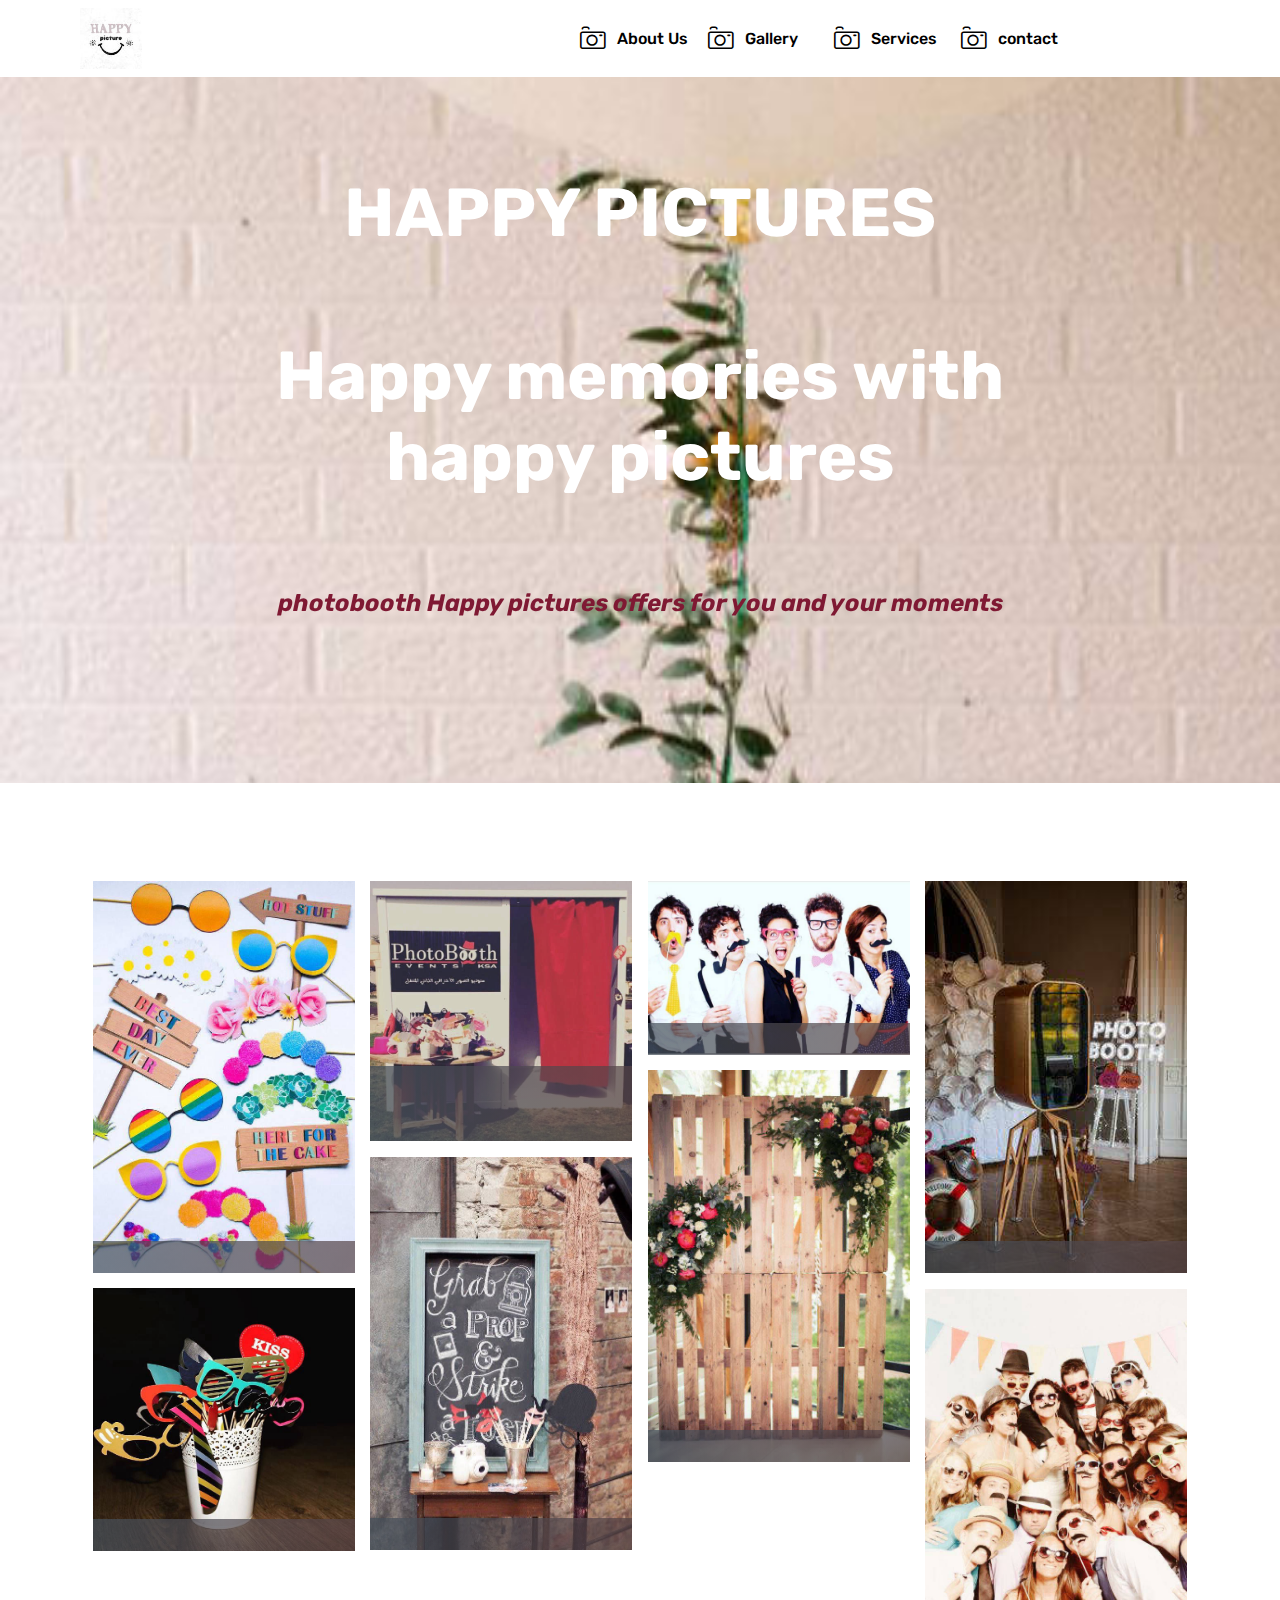
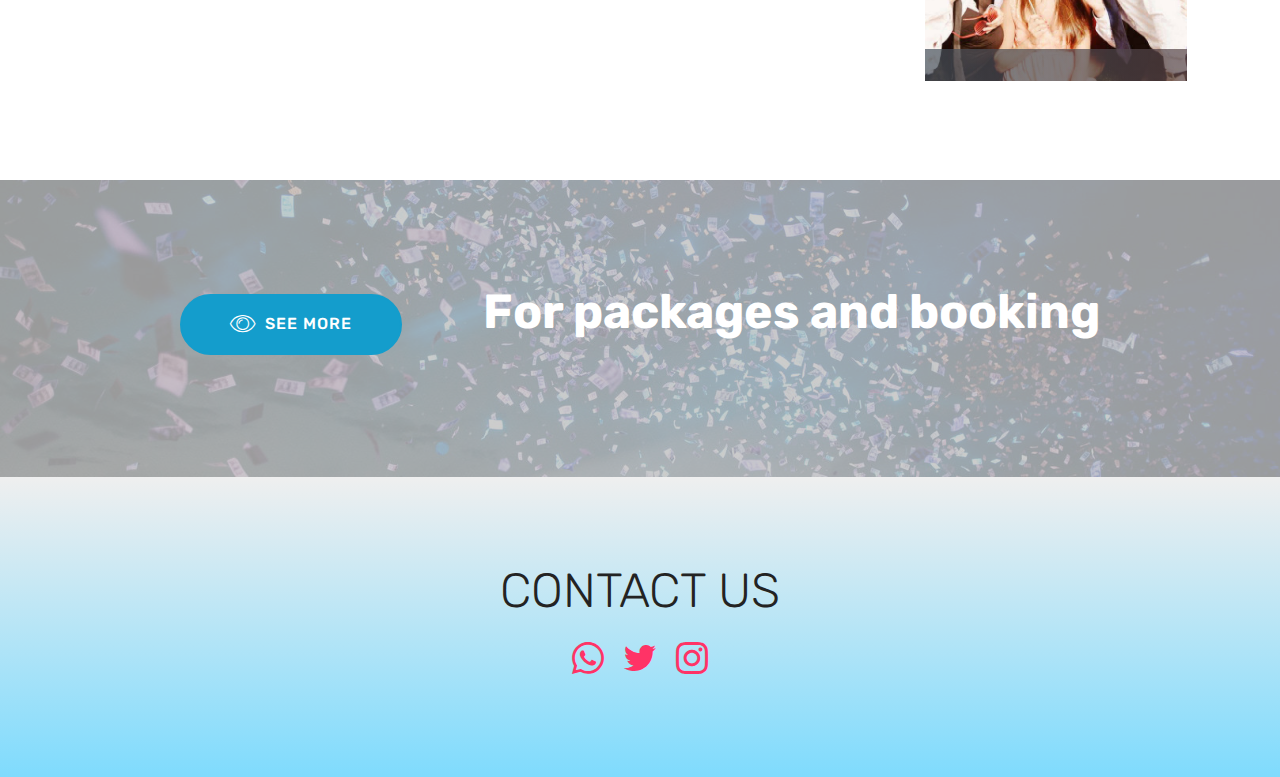
==== index.html @ d2150a90 "create github pages" ====
<!DOCTYPE html>
<html >
<head>
  <!-- Site made with Mobirise Website Builder v4.6.6, https://mobirise.com -->
  <meta charset="UTF-8">
  <meta http-equiv="X-UA-Compatible" content="IE=edge">
  <meta name="generator" content="Mobirise v4.6.6, mobirise.com">
  <meta name="viewport" content="width=device-width, initial-scale=1, minimum-scale=1">
  <link rel="shortcut icon" href="assets/images/8a1dab87-456a-4b0c-9722-a4d5f5e49c36-122x120.jpg" type="image/x-icon">
  <meta name="description" content="">
  <title>Home</title>
  <link rel="stylesheet" href="assets/web/assets/mobirise-icons-bold/mobirise-icons-bold.css">
  <link rel="stylesheet" href="assets/web/assets/mobirise-icons/mobirise-icons.css">
  <link rel="stylesheet" href="assets/tether/tether.min.css">
  <link rel="stylesheet" href="assets/bootstrap/css/bootstrap.min.css">
  <link rel="stylesheet" href="assets/bootstrap/css/bootstrap-grid.min.css">
  <link rel="stylesheet" href="assets/bootstrap/css/bootstrap-reboot.min.css">
  <link rel="stylesheet" href="assets/dropdown/css/style.css">
  <link rel="stylesheet" href="assets/socicon/css/styles.css">
  <link rel="stylesheet" href="assets/theme/css/style.css">
  <link rel="stylesheet" href="assets/gallery/style.css">
  <link rel="stylesheet" href="assets/mobirise/css/mbr-additional.css" type="text/css">
  
  
  
</head>
<body>
  <section class="menu cid-qPb8ji1amu" once="menu" id="menu2-h">

    

    <nav class="navbar navbar-expand beta-menu navbar-dropdown align-items-center navbar-fixed-top navbar-toggleable-sm">
        <button class="navbar-toggler navbar-toggler-right" type="button" data-toggle="collapse" data-target="#navbarSupportedContent" aria-controls="navbarSupportedContent" aria-expanded="false" aria-label="Toggle navigation">
            <div class="hamburger">
                <span></span>
                <span></span>
                <span></span>
                <span></span>
            </div>
        </button>
        <div class="menu-logo">
            <div class="navbar-brand">
                <span class="navbar-logo">
                    <a href="https://mobirise.com">
                        <img src="assets/images/8a1dab87-456a-4b0c-9722-a4d5f5e49c36-122x120.jpg" alt="Mobirise" title="" style="height: 3.8rem;">
                    </a>
                </span>
                
            </div>
        </div>
        <div class="collapse navbar-collapse" id="navbarSupportedContent">
            <ul class="navbar-nav nav-dropdown nav-right" data-app-modern-menu="true"><li class="nav-item">
                    <a class="nav-link link text-black display-4" href="index.html#header1-i"><span class="mbrib-camera mbr-iconfont mbr-iconfont-btn"></span>About Us</a>
                </li>
                <li class="nav-item">
                    <a class="nav-link link text-black display-4" href="index.html#gallery1-o"><span class="mbrib-camera mbr-iconfont mbr-iconfont-btn"></span>Gallery &nbsp; &nbsp;</a>
                </li><li class="nav-item"><a class="nav-link link text-black display-4" href="page1.html" target="_blank"><span class="mbrib-camera mbr-iconfont mbr-iconfont-btn"></span>Services&nbsp;</a></li><li class="nav-item"><a class="nav-link link text-black display-4" href="index.html#social-buttons2-q"><span class="mbrib-camera mbr-iconfont mbr-iconfont-btn"></span>contact &nbsp; &nbsp; &nbsp; &nbsp; &nbsp; &nbsp; &nbsp; &nbsp; &nbsp; &nbsp; &nbsp; &nbsp; &nbsp; &nbsp; &nbsp; &nbsp;&nbsp;</a></li></ul>
            
        </div>
    </nav>
</section>

<section class="engine"><a href="https://mobirise.ws/l">free html web builder</a></section><section class="header1 cid-qPba3IWXLQ mbr-parallax-background" id="header1-i">

    

    

    <div class="container">
        <div class="row justify-content-md-center">
            <div class="mbr-white col-md-10">
                <h1 class="mbr-section-title align-center mbr-bold pb-3 mbr-fonts-style display-1"><br>HAPPY PICTURES<br><br>Happy memories with happy pictures</h1>
                <h3 class="mbr-section-subtitle align-center mbr-light pb-3 mbr-fonts-style display-2"></h3>
                <p class="mbr-text align-center pb-3 mbr-fonts-style display-5"><br><strong><em>photobooth Happy pictures offers for you and your moments<br></em></strong><br></p>
                
            </div>
        </div>
    </div>

</section>

<section class="mbr-gallery mbr-slider-carousel cid-qPbeVlKLPZ" id="gallery1-o">

    

    <div class="container">
        <div><!-- Filter --><!-- Gallery --><div class="mbr-gallery-row"><div class="mbr-gallery-layout-default"><div><div><div class="mbr-gallery-item mbr-gallery-item--p1" data-video-url="false" data-tags="Awesome"><div href="#lb-gallery1-o" data-slide-to="0" data-toggle="modal"><img src="assets/images/6-564x845-564x845.jpg" alt=""><span class="icon-focus"></span><span class="mbr-gallery-title mbr-fonts-style display-7"></span></div></div><div class="mbr-gallery-item mbr-gallery-item--p1" data-video-url="false" data-tags="Responsive"><div href="#lb-gallery1-o" data-slide-to="1" data-toggle="modal"><img src="assets/images/4-640x637-640x637.jpg" alt=""><span class="icon-focus"></span><span class="mbr-gallery-title mbr-fonts-style display-7"><br><br></span></div></div><div class="mbr-gallery-item mbr-gallery-item--p1" data-video-url="false" data-tags="Creative"><div href="#lb-gallery1-o" data-slide-to="2" data-toggle="modal"><img src="assets/images/3-629x418-629x418.jpg" alt=""><span class="icon-focus"></span><span class="mbr-gallery-title mbr-fonts-style display-7"></span></div></div><div class="mbr-gallery-item mbr-gallery-item--p1" data-video-url="false" data-tags="Animated"><div href="#lb-gallery1-o" data-slide-to="3" data-toggle="modal"><img src="assets/images/1-236x354-236x354.jpg" alt=""><span class="icon-focus"></span><span class="mbr-gallery-title mbr-fonts-style display-7"></span></div></div><div class="mbr-gallery-item mbr-gallery-item--p1" data-video-url="false" data-tags="Awesome"><div href="#lb-gallery1-o" data-slide-to="4" data-toggle="modal"><img src="assets/images/55463e5149c5e3379489fab01e3fb1b9-564x846-564x846.jpg" alt=""><span class="icon-focus"></span><span class="mbr-gallery-title mbr-fonts-style display-7"></span></div></div><div class="mbr-gallery-item mbr-gallery-item--p1" data-video-url="false" data-tags="Awesome"><div href="#lb-gallery1-o" data-slide-to="5" data-toggle="modal"><img src="assets/images/4-533x800-533x800.jpg" alt=""><span class="icon-focus"></span><span class="mbr-gallery-title mbr-fonts-style display-7"></span></div></div><div class="mbr-gallery-item mbr-gallery-item--p1" data-video-url="false" data-tags="Responsive"><div href="#lb-gallery1-o" data-slide-to="6" data-toggle="modal"><img src="assets/images/1-636x639-636x639.jpg" alt=""><span class="icon-focus"></span><span class="mbr-gallery-title mbr-fonts-style display-7"></span></div></div><div class="mbr-gallery-item mbr-gallery-item--p1" data-video-url="false" data-tags="Animated"><div href="#lb-gallery1-o" data-slide-to="7" data-toggle="modal"><img src="assets/images/7-564x846-564x846.jpg" alt=""><span class="icon-focus"></span><span class="mbr-gallery-title mbr-fonts-style display-7"></span></div></div></div></div><div class="clearfix"></div></div></div><!-- Lightbox --><div data-app-prevent-settings="" class="mbr-slider modal fade carousel slide" tabindex="-1" data-keyboard="true" data-interval="false" id="lb-gallery1-o"><div class="modal-dialog"><div class="modal-content"><div class="modal-body"><div class="carousel-inner"><div class="carousel-item"><img src="assets/images/6-564x845.jpg" alt=""></div><div class="carousel-item"><img src="assets/images/4-640x637.jpg" alt=""></div><div class="carousel-item"><img src="assets/images/3-629x418.jpg" alt=""></div><div class="carousel-item"><img src="assets/images/1-236x354.jpg" alt=""></div><div class="carousel-item"><img src="assets/images/55463e5149c5e3379489fab01e3fb1b9-564x846.jpg" alt=""></div><div class="carousel-item"><img src="assets/images/4-533x800.jpg" alt=""></div><div class="carousel-item"><img src="assets/images/1-636x639.jpg" alt=""></div><div class="carousel-item active"><img src="assets/images/7-564x846.jpg" alt=""></div></div><a class="carousel-control carousel-control-prev" role="button" data-slide="prev" href="#lb-gallery1-o"><span class="mbri-left mbr-iconfont" aria-hidden="true"></span><span class="sr-only">Previous</span></a><a class="carousel-control carousel-control-next" role="button" data-slide="next" href="#lb-gallery1-o"><span class="mbri-right mbr-iconfont" aria-hidden="true"></span><span class="sr-only">Next</span></a><a class="close" href="#" role="button" data-dismiss="modal"><span class="sr-only">Close</span></a></div></div></div></div></div>
    </div>

</section>

<section class="mbr-section info2 cid-qPbgPvZuZn" id="info2-p">

    

    <div class="mbr-overlay" style="opacity: 0.8; background-color: rgb(193, 193, 193);">
    </div>

    <div class="container">
        <div class="row main justify-content-center">
            <div class="media-container-column col-12 col-lg-3 col-md-4">
                <div class="mbr-section-btn align-left py-4">
                    <a class="btn btn-primary display-4" href="https://mobirise.com">
                    <span class="mbri-preview mbr-iconfont"></span>
                    SEE MORE
                    </a>
                </div>
            </div>
            <div class="media-container-column title col-12 col-lg-7 col-md-6">
                <h2 class="align-right mbr-bold mbr-white pb-3 mbr-fonts-style display-2">For packages and booking</h2>
                <h3 class="mbr-section-subtitle align-right mbr-light mbr-white mbr-fonts-style display-5"></h3>
            </div>
        </div>
    </div>
</section>

<section class="cid-qPbipQV6rw" id="social-buttons2-q">

    

    

    <div class="container">
        <div class="media-container-row">
            <div class="col-md-8 align-center">
                <h2 class="pb-3 mbr-fonts-style display-2">CONTACT US</h2>
                <div class="social-list pl-0 mb-0">
                    <a href="https://twitter.com/mobirise" target="_blank">
                        <span class="px-2 mbr-iconfont mbr-iconfont-social socicon-whatsapp socicon"></span>
                    </a>
                    <a href="https://www.facebook.com/pages/Mobirise/1616226671953247" target="_blank">
                        <span class="px-2 mbr-iconfont mbr-iconfont-social socicon-twitter socicon"></span>
                    </a>
                    <a href="https://instagram.com/mobirise" target="_blank">
                        <span class="px-2 socicon-instagram socicon mbr-iconfont mbr-iconfont-social"></span>
                    </a>
                    <a href="https://www.youtube.com/c/mobirise" target="_blank">
                        
                    </a>
                    <a href="https://plus.google.com/u/0/+Mobirise" target="_blank">
                        
                    </a>
                    <a href="https://www.behance.net/Mobirise" target="_blank">
                        
                    </a>
                </div>
            </div>
        </div>
    </div>
</section>


  <script src="assets/web/assets/jquery/jquery.min.js"></script>
  <script src="assets/popper/popper.min.js"></script>
  <script src="assets/tether/tether.min.js"></script>
  <script src="assets/bootstrap/js/bootstrap.min.js"></script>
  <script src="assets/dropdown/js/script.min.js"></script>
  <script src="assets/touchswipe/jquery.touch-swipe.min.js"></script>
  <script src="assets/parallax/jarallax.min.js"></script>
  <script src="assets/bootstrapcarouselswipe/bootstrap-carousel-swipe.js"></script>
  <script src="assets/smoothscroll/smooth-scroll.js"></script>
  <script src="assets/vimeoplayer/jquery.mb.vimeo_player.js"></script>
  <script src="assets/sociallikes/social-likes.js"></script>
  <script src="assets/masonry/masonry.pkgd.min.js"></script>
  <script src="assets/imagesloaded/imagesloaded.pkgd.min.js"></script>
  <script src="assets/theme/js/script.js"></script>
  <script src="assets/slidervideo/script.js"></script>
  <script src="assets/gallery/player.min.js"></script>
  <script src="assets/gallery/script.js"></script>
  
  
</body>
</html>
---- assets/web/assets/mobirise-icons-bold/mobirise-icons-bold.css ----
@font-face {
  font-family: 'mobirise-icons-bold';
  src:  url('mobirise-icons-bold.eot?m1l4yr');
  src:  url('mobirise-icons-bold.eot?m1l4yr#iefix') format('embedded-opentype'),
    url('mobirise-icons-bold.ttf?m1l4yr') format('truetype'),
    url('mobirise-icons-bold.woff?m1l4yr') format('woff'),
    url('mobirise-icons-bold.svg?m1l4yr#mobirise-icons-bold') format('svg');
  font-weight: normal;
  font-style: normal;
}

[class^="mbrib-"], [class*="mbrib-"] {
  /* use !important to prevent issues with browser extensions that change fonts */
  font-family: 'mobirise-icons-bold' !important;
  speak: none;
  font-style: normal;
  font-weight: normal;
  font-variant: normal;
  text-transform: none;
  line-height: 1;

  /* Better Font Rendering =========== */
  -webkit-font-smoothing: antialiased;
  -moz-osx-font-smoothing: grayscale;
}

.mbrib-add-submenu:before {
  content: "\e900";
}
.mbrib-alert:before {
  content: "\e901";
}
.mbrib-align-center:before {
  content: "\e902";
}
.mbrib-align-justify:before {
  content: "\e903";
}
.mbrib-align-left:before {
  content: "\e904";
}
.mbrib-align-right:before {
  content: "\e905";
}
.mbrib-android:before {
  content: "\e906";
}
.mbrib-apple:before {
  content: "\e907";
}
.mbrib-arrow-down:before {
  content: "\e908";
}
.mbrib-arrow-next:before {
  content: "\e909";
}
.mbrib-arrow-prev:before {
  content: "\e90a";
}
.mbrib-arrow-up:before {
  content: "\e90b";
}
.mbrib-bold:before {
  content: "\e90c";
}
.mbrib-bookmark:before {
  content: "\e90d";
}
.mbrib-bootstrap:before {
  content: "\e90e";
}
.mbrib-briefcase:before {
  content: "\e90f";
}
.mbrib-browse:before {
  content: "\e910";
}
.mbrib-bulleted-list:before {
  content: "\e911";
}
.mbrib-calendar:before {
  content: "\e912";
}
.mbrib-camera:before {
  content: "\e913";
}
.mbrib-cart-add:before {
  content: "\e914";
}
.mbrib-cart-full:before {
  content: "\e915";
}
.mbrib-cash:before {
  content: "\e916";
}
.mbrib-change-style:before {
  content: "\e917";
}
.mbrib-chat:before {
  content: "\e918";
}
.mbrib-clock:before {
  content: "\e919";
}
.mbrib-close:before {
  content: "\e91a";
}
.mbrib-cloud:before {
  content: "\e91b";
}
.mbrib-code:before {
  content: "\e91c";
}
.mbrib-contact-form:before {
  content: "\e91d";
}
.mbrib-credit-card:before {
  content: "\e91e";
}
.mbrib-cursor-click:before {
  content: "\e91f";
}
.mbrib-cust-feedback:before {
  content: "\e920";
}
.mbrib-database:before {
  content: "\e921";
}
.mbrib-delivery:before {
  content: "\e922";
}
.mbrib-desktop:before {
  content: "\e923";
}
.mbrib-devices:before {
  content: "\e924";
}
.mbrib-down:before {
  content: "\e925";
}
.mbrib-download:before {
  content: "\e926";
}
.mbrib-drag-n-drop:before {
  content: "\e927";
}
.mbrib-drag-n-drop2:before {
  content: "\e928";
}
.mbrib-edit:before {
  content: "\e929";
}
.mbrib-edit2:before {
  content: "\e92a";
}
.mbrib-error:before {
  content: "\e92b";
}
.mbrib-extension:before {
  content: "\e92c";
}
.mbrib-features:before {
  content: "\e92d";
}
.mbrib-file:before {
  content: "\e92e";
}
.mbrib-flag:before {
  content: "\e92f";
}
.mbrib-folder:before {
  content: "\e930";
}
.mbrib-gift:before {
  content: "\e931";
}
.mbrib-github:before {
  content: "\e932";
}
.mbrib-globe-2:before {
  content: "\e933";
}
.mbrib-globe:before {
  content: "\e934";
}
.mbrib-growing-chart:before {
  content: "\e935";
}
.mbrib-hearth:before {
  content: "\e936";
}
.mbrib-help:before {
  content: "\e937";
}
.mbrib-home:before {
  content: "\e938";
}
.mbrib-hot-cup:before {
  content: "\e939";
}
.mbrib-idea:before {
  content: "\e93a";
}
.mbrib-image-gallery:before {
  content: "\e93b";
}
.mbrib-image-slider:before {
  content: "\e93c";
}
.mbrib-info:before {
  content: "\e93d";
}
.mbrib-italic:before {
  content: "\e93e";
}
.mbrib-key:before {
  content: "\e93f";
}
.mbrib-laptop:before {
  content: "\e940";
}
.mbrib-layers:before {
  content: "\e941";
}
.mbrib-left-right:before {
  content: "\e942";
}
.mbrib-left:before {
  content: "\e943";
}
.mbrib-letter:before {
  content: "\e944";
}
.mbrib-like:before {
  content: "\e945";
}
.mbrib-link:before {
  content: "\e946";
}
.mbrib-lock:before {
  content: "\e947";
}
.mbrib-login:before {
  content: "\e948";
}
.mbrib-logout:before {
  content: "\e949";
}
.mbrib-magic-stick:before {
  content: "\e94a";
}
.mbrib-map-pin:before {
  content: "\e94b";
}
.mbrib-menu:before {
  content: "\e94c";
}
.mbrib-mobile:before {
  content: "\e94d";
}
.mbrib-mobile2:before {
  content: "\e94e";
}
.mbrib-mobirise:before {
  content: "\e94f";
}
.mbrib-more-horizontal:before {
  content: "\e950";
}
.mbrib-more-vertical:before {
  content: "\e951";
}
.mbrib-music:before {
  content: "\e952";
}
.mbrib-new-file:before {
  content: "\e953";
}
.mbrib-numbered-list:before {
  content: "\e954";
}
.mbrib-opened-folder:before {
  content: "\e955";
}
.mbrib-pages:before {
  content: "\e956";
}
.mbrib-paper-plane:before {
  content: "\e957";
}
.mbrib-paperclip:before {
  content: "\e958";
}
.mbrib-photo:before {
  content: "\e959";
}
.mbrib-photos:before {
  content: "\e95a";
}
.mbrib-pin:before {
  content: "\e95b";
}
.mbrib-play:before {
  content: "\e95c";
}
.mbrib-plus:before {
  content: "\e95d";
}
.mbrib-preview:before {
  content: "\e95e";
}
.mbrib-print:before {
  content: "\e95f";
}
.mbrib-protect:before {
  content: "\e960";
}
.mbrib-question:before {
  content: "\e961";
}
.mbrib-quote-left:before {
  content: "\e962";
}
.mbrib-quote-right:before {
  content: "\e963";
}
.mbrib-redo:before {
  content: "\e964";
}
.mbrib-refresh:before {
  content: "\e965";
}
.mbrib-responsive:before {
  content: "\e966";
}
.mbrib-right:before {
  content: "\e967";
}
.mbrib-rocket:before {
  content: "\e968";
}
.mbrib-sad-face:before {
  content: "\e969";
}
.mbrib-sale:before {
  content: "\e96a";
}
.mbrib-save:before {
  content: "\e96b";
}
.mbrib-search:before {
  content: "\e96c";
}
.mbrib-setting:before {
  content: "\e96d";
}
.mbrib-setting2:before {
  content: "\e96e";
}
.mbrib-setting3:before {
  content: "\e96f";
}
.mbrib-share:before {
  content: "\e970";
}
.mbrib-shopping-bag:before {
  content: "\e971";
}
.mbrib-shopping-basket:before {
  content: "\e972";
}
.mbrib-shopping-cart:before {
  content: "\e973";
}
.mbrib-sites:before {
  content: "\e974";
}
.mbrib-smile-face:before {
  content: "\e975";
}
.mbrib-speed:before {
  content: "\e976";
}
.mbrib-star:before {
  content: "\e977";
}
.mbrib-success:before {
  content: "\e978";
}
.mbrib-sun:before {
  content: "\e979";
}
.mbrib-sun2:before {
  content: "\e97a";
}
.mbrib-tablet-vertical:before {
  content: "\e97b";
}
.mbrib-tablet:before {
  content: "\e97c";
}
.mbrib-target:before {
  content: "\e97d";
}
.mbrib-timer:before {
  content: "\e97e";
}
.mbrib-to-ftp:before {
  content: "\e97f";
}
.mbrib-to-local-drive:before {
  content: "\e980";
}
.mbrib-touch-swipe:before {
  content: "\e981";
}
.mbrib-touch:before {
  content: "\e982";
}
.mbrib-trash:before {
  content: "\e983";
}
.mbrib-underline:before {
  content: "\e984";
}
.mbrib-undo:before {
  content: "\e985";
}
.mbrib-unlink:before {
  content: "\e986";
}
.mbrib-unlock:before {
  content: "\e987";
}
.mbrib-up-down:before {
  content: "\e988";
}
.mbrib-up:before {
  content: "\e989";
}
.mbrib-update:before {
  content: "\e98a";
}
.mbrib-upload:before {
  content: "\e98b";
}
.mbrib-user:before {
  content: "\e98c";
}
.mbrib-user2:before {
  content: "\e98d";
}
.mbrib-users:before {
  content: "\e98e";
}
.mbrib-video-play:before {
  content: "\e98f";
}
.mbrib-video:before {
  content: "\e990";
}
.mbrib-watch:before {
  content: "\e991";
}
.mbrib-website-theme:before {
  content: "\e992";
}
.mbrib-wifi:before {
  content: "\e993";
}
.mbrib-windows:before {
  content: "\e994";
}
.mbrib-zoom-out:before {
  content: "\e995";
}
---- assets/web/assets/mobirise-icons/mobirise-icons.css ----
@font-face {
  font-family: 'MobiriseIcons';
  src:  url('mobirise-icons.eot?spat4u');
  src:  url('mobirise-icons.eot?spat4u#iefix') format('embedded-opentype'),
    url('mobirise-icons.ttf?spat4u') format('truetype'),
    url('mobirise-icons.woff?spat4u') format('woff'),
    url('mobirise-icons.svg?spat4u#MobiriseIcons') format('svg');
  font-weight: normal;
  font-style: normal;
}

[class^="mbri-"], [class*=" mbri-"] {
  /* use !important to prevent issues with browser extensions that change fonts */
  font-family: MobiriseIcons !important;
  speak: none;
  font-style: normal;
  font-weight: normal;
  font-variant: normal;
  text-transform: none;
  line-height: 1;

  /* Better Font Rendering =========== */
  -webkit-font-smoothing: antialiased;
  -moz-osx-font-smoothing: grayscale;
}

.mbri-add-submenu:before {
  content: "\e900";
}
.mbri-alert:before {
  content: "\e901";
}
.mbri-align-center:before {
  content: "\e902";
}
.mbri-align-justify:before {
  content: "\e903";
}
.mbri-align-left:before {
  content: "\e904";
}
.mbri-align-right:before {
  content: "\e905";
}
.mbri-android:before {
  content: "\e906";
}
.mbri-apple:before {
  content: "\e907";
}
.mbri-arrow-down:before {
  content: "\e908";
}
.mbri-arrow-next:before {
  content: "\e909";
}
.mbri-arrow-prev:before {
  content: "\e90a";
}
.mbri-arrow-up:before {
  content: "\e90b";
}
.mbri-bold:before {
  content: "\e90c";
}
.mbri-bookmark:before {
  content: "\e90d";
}
.mbri-bootstrap:before {
  content: "\e90e";
}
.mbri-briefcase:before {
  content: "\e90f";
}
.mbri-browse:before {
  content: "\e910";
}
.mbri-bulleted-list:before {
  content: "\e911";
}
.mbri-calendar:before {
  content: "\e912";
}
.mbri-camera:before {
  content: "\e913";
}
.mbri-cart-add:before {
  content: "\e914";
}
.mbri-cart-full:before {
  content: "\e915";
}
.mbri-cash:before {
  content: "\e916";
}
.mbri-change-style:before {
  content: "\e917";
}
.mbri-chat:before {
  content: "\e918";
}
.mbri-clock:before {
  content: "\e919";
}
.mbri-close:before {
  content: "\e91a";
}
.mbri-cloud:before {
  content: "\e91b";
}
.mbri-code:before {
  content: "\e91c";
}
.mbri-contact-form:before {
  content: "\e91d";
}
.mbri-credit-card:before {
  content: "\e91e";
}
.mbri-cursor-click:before {
  content: "\e91f";
}
.mbri-cust-feedback:before {
  content: "\e920";
}
.mbri-database:before {
  content: "\e921";
}
.mbri-delivery:before {
  content: "\e922";
}
.mbri-desktop:before {
  content: "\e923";
}
.mbri-devices:before {
  content: "\e924";
}
.mbri-down:before {
  content: "\e925";
}
.mbri-download:before {
  content: "\e989";
}
.mbri-drag-n-drop:before {
  content: "\e927";
}
.mbri-drag-n-drop2:before {
  content: "\e928";
}
.mbri-edit:before {
  content: "\e929";
}
.mbri-edit2:before {
  content: "\e92a";
}
.mbri-error:before {
  content: "\e92b";
}
.mbri-extension:before {
  content: "\e92c";
}
.mbri-features:before {
  content: "\e92d";
}
.mbri-file:before {
  content: "\e92e";
}
.mbri-flag:before {
  content: "\e92f";
}
.mbri-folder:before {
  content: "\e930";
}
.mbri-gift:before {
  content: "\e931";
}
.mbri-github:before {
  content: "\e932";
}
.mbri-globe:before {
  content: "\e933";
}
.mbri-globe-2:before {
  content: "\e934";
}
.mbri-growing-chart:before {
  content: "\e935";
}
.mbri-hearth:before {
  content: "\e936";
}
.mbri-help:before {
  content: "\e937";
}
.mbri-home:before {
  content: "\e938";
}
.mbri-hot-cup:before {
  content: "\e939";
}
.mbri-idea:before {
  content: "\e93a";
}
.mbri-image-gallery:before {
  content: "\e93b";
}
.mbri-image-slider:before {
  content: "\e93c";
}
.mbri-info:before {
  content: "\e93d";
}
.mbri-italic:before {
  content: "\e93e";
}
.mbri-key:before {
  content: "\e93f";
}
.mbri-laptop:before {
  content: "\e940";
}
.mbri-layers:before {
  content: "\e941";
}
.mbri-left-right:before {
  content: "\e942";
}
.mbri-left:before {
  content: "\e943";
}
.mbri-letter:before {
  content: "\e944";
}
.mbri-like:before {
  content: "\e945";
}
.mbri-link:before {
  content: "\e946";
}
.mbri-lock:before {
  content: "\e947";
}
.mbri-login:before {
  content: "\e948";
}
.mbri-logout:before {
  content: "\e949";
}
.mbri-magic-stick:before {
  content: "\e94a";
}
.mbri-map-pin:before {
  content: "\e94b";
}
.mbri-menu:before {
  content: "\e94c";
}
.mbri-mobile:before {
  content: "\e94d";
}
.mbri-mobile2:before {
  content: "\e94e";
}
.mbri-mobirise:before {
  content: "\e94f";
}
.mbri-more-horizontal:before {
  content: "\e950";
}
.mbri-more-vertical:before {
  content: "\e951";
}
.mbri-music:before {
  content: "\e952";
}
.mbri-new-file:before {
  content: "\e953";
}
.mbri-numbered-list:before {
  content: "\e954";
}
.mbri-opened-folder:before {
  content: "\e955";
}
.mbri-pages:before {
  content: "\e956";
}
.mbri-paper-plane:before {
  content: "\e957";
}
.mbri-paperclip:before {
  content: "\e958";
}
.mbri-photo:before {
  content: "\e959";
}
.mbri-photos:before {
  content: "\e95a";
}
.mbri-pin:before {
  content: "\e95b";
}
.mbri-play:before {
  content: "\e95c";
}
.mbri-plus:before {
  content: "\e95d";
}
.mbri-preview:before {
  content: "\e95e";
}
.mbri-print:before {
  content: "\e95f";
}
.mbri-protect:before {
  content: "\e960";
}
.mbri-question:before {
  content: "\e961";
}
.mbri-quote-left:before {
  content: "\e962";
}
.mbri-quote-right:before {
  content: "\e963";
}
.mbri-refresh:before {
  content: "\e964";
}
.mbri-responsive:before {
  content: "\e965";
}
.mbri-right:before {
  content: "\e966";
}
.mbri-rocket:before {
  content: "\e967";
}
.mbri-sad-face:before {
  content: "\e968";
}
.mbri-sale:before {
  content: "\e969";
}
.mbri-save:before {
  content: "\e96a";
}
.mbri-search:before {
  content: "\e96b";
}
.mbri-setting:before {
  content: "\e96c";
}
.mbri-setting2:before {
  content: "\e96d";
}
.mbri-setting3:before {
  content: "\e96e";
}
.mbri-share:before {
  content: "\e96f";
}
.mbri-shopping-bag:before {
  content: "\e970";
}
.mbri-shopping-basket:before {
  content: "\e971";
}
.mbri-shopping-cart:before {
  content: "\e972";
}
.mbri-sites:before {
  content: "\e973";
}
.mbri-smile-face:before {
  content: "\e974";
}
.mbri-speed:before {
  content: "\e975";
}
.mbri-star:before {
  content: "\e976";
}
.mbri-success:before {
  content: "\e977";
}
.mbri-sun:before {
  content: "\e978";
}
.mbri-sun2:before {
  content: "\e979";
}
.mbri-tablet:before {
  content: "\e97a";
}
.mbri-tablet-vertical:before {
  content: "\e97b";
}
.mbri-target:before {
  content: "\e97c";
}
.mbri-timer:before {
  content: "\e97d";
}
.mbri-to-ftp:before {
  content: "\e97e";
}
.mbri-to-local-drive:before {
  content: "\e97f";
}
.mbri-touch-swipe:before {
  content: "\e980";
}
.mbri-touch:before {
  content: "\e981";
}
.mbri-trash:before {
  content: "\e982";
}
.mbri-underline:before {
  content: "\e983";
}
.mbri-unlink:before {
  content: "\e984";
}
.mbri-unlock:before {
  content: "\e985";
}
.mbri-up-down:before {
  content: "\e986";
}
.mbri-up:before {
  content: "\e987";
}
.mbri-update:before {
  content: "\e988";
}
.mbri-upload:before {
 content: "\e926"; 
}
.mbri-user:before {
  content: "\e98a";
}
.mbri-user2:before {
  content: "\e98b";
}
.mbri-users:before {
  content: "\e98c";
}
.mbri-video:before {
  content: "\e98d";
}
.mbri-video-play:before {
  content: "\e98e";
}
.mbri-watch:before {
  content: "\e98f";
}
.mbri-website-theme:before {
  content: "\e990";
}
.mbri-wifi:before {
  content: "\e991";
}
.mbri-windows:before {
  content: "\e992";
}
.mbri-zoom-out:before {
  content: "\e993";
}
.mbri-redo:before {
  content: "\e994";
}
.mbri-undo:before {
  content: "\e995";
}
---- assets/dropdown/css/style.css ----
.navbar-dropdown {
  left: 0;
  padding: 0;
  position: absolute;
  right: 0;
  top: 0;
  transition: all 0.45s ease;
  z-index: 1030;
  background: #282828; }
  .navbar-dropdown .navbar-logo {
    margin-right: 0.8rem;
    transition: margin 0.3s ease-in-out;
    vertical-align: middle; }
    .navbar-dropdown .navbar-logo img {
      height: 3.125rem;
      transition: all 0.3s ease-in-out; }
    .navbar-dropdown .navbar-logo.mbr-iconfont {
      font-size: 3.125rem;
      line-height: 3.125rem; }
  .navbar-dropdown .navbar-caption {
    font-weight: 700;
    white-space: normal;
    vertical-align: -4px;
    line-height: 3.125rem !important; }
    .navbar-dropdown .navbar-caption, .navbar-dropdown .navbar-caption:hover {
      color: inherit;
      text-decoration: none; }
  .navbar-dropdown .mbr-iconfont + .navbar-caption {
    vertical-align: -1px; }
  .navbar-dropdown.navbar-fixed-top {
    position: fixed; }
  .navbar-dropdown .navbar-brand span {
    vertical-align: -4px; }
  .navbar-dropdown.bg-color.transparent {
    background: none; }
  .navbar-dropdown.navbar-short .navbar-brand {
    padding: 0.625rem 0; }
    .navbar-dropdown.navbar-short .navbar-brand span {
      vertical-align: -1px; }
  .navbar-dropdown.navbar-short .navbar-caption {
    line-height: 2.375rem !important;
    vertical-align: -2px; }
  .navbar-dropdown.navbar-short .navbar-logo {
    margin-right: 0.5rem; }
    .navbar-dropdown.navbar-short .navbar-logo img {
      height: 2.375rem; }
    .navbar-dropdown.navbar-short .navbar-logo.mbr-iconfont {
      font-size: 2.375rem;
      line-height: 2.375rem; }
  .navbar-dropdown.navbar-short .mbr-table-cell {
    height: 3.625rem; }
  .navbar-dropdown .navbar-close {
    left: 0.6875rem;
    position: fixed;
    top: 0.75rem;
    z-index: 1000; }
  .navbar-dropdown .hamburger-icon {
    content: "";
    display: inline-block;
    vertical-align: middle;
    width: 16px;
    -webkit-box-shadow: 0 -6px 0 1px #282828,0 0 0 1px #282828,0 6px 0 1px #282828;
    -moz-box-shadow: 0 -6px 0 1px #282828,0 0 0 1px #282828,0 6px 0 1px #282828;
    box-shadow: 0 -6px 0 1px #282828,0 0 0 1px #282828,0 6px 0 1px #282828; }

.dropdown-menu .dropdown-toggle[data-toggle="dropdown-submenu"]::after {
  border-bottom: 0.35em solid transparent;
  border-left: 0.35em solid;
  border-right: 0;
  border-top: 0.35em solid transparent;
  margin-left: 0.3rem; }

.dropdown-menu .dropdown-item:focus {
  outline: 0; }

.nav-dropdown {
  font-size: 0.75rem;
  font-weight: 500;
  height: auto !important; }
  .nav-dropdown .nav-btn {
    padding-left: 1rem; }
  .nav-dropdown .link {
    margin: .667em 1.667em;
    font-weight: 500;
    padding: 0;
    transition: color .2s ease-in-out; }
    .nav-dropdown .link.dropdown-toggle {
      margin-right: 2.583em; }
      .nav-dropdown .link.dropdown-toggle::after {
        margin-left: .25rem;
        border-top: 0.35em solid;
        border-right: 0.35em solid transparent;
        border-left: 0.35em solid transparent;
        border-bottom: 0; }
      .nav-dropdown .link.dropdown-toggle[aria-expanded="true"] {
        margin: 0;
        padding: 0.667em 3.263em  0.667em 1.667em; }
  .nav-dropdown .link::after,
  .nav-dropdown .dropdown-item::after {
    color: inherit; }
  .nav-dropdown .btn {
    font-size: 0.75rem;
    font-weight: 700;
    letter-spacing: 0;
    margin-bottom: 0;
    padding-left: 1.25rem;
    padding-right: 1.25rem; }
  .nav-dropdown .dropdown-menu {
    border-radius: 0;
    border: 0;
    left: 0;
    margin: 0;
    padding-bottom: 1.25rem;
    padding-top: 1.25rem;
    position: relative; }
  .nav-dropdown .dropdown-submenu {
    margin-left: 0.125rem;
    top: 0; }
  .nav-dropdown .dropdown-item {
    font-weight: 500;
    line-height: 2;
    padding: 0.3846em 4.615em 0.3846em 1.5385em;
    position: relative;
    transition: color .2s ease-in-out, background-color .2s ease-in-out; }
    .nav-dropdown .dropdown-item::after {
      margin-top: -0.3077em;
      position: absolute;
      right: 1.1538em;
      top: 50%; }
    .nav-dropdown .dropdown-item:focus, .nav-dropdown .dropdown-item:hover {
      background: none; }

@media (max-width: 767px) {
  .nav-dropdown.navbar-toggleable-sm {
    bottom: 0;
    display: none;
    left: 0;
    overflow-x: hidden;
    position: fixed;
    top: 0;
    transform: translateX(-100%);
    -ms-transform: translateX(-100%);
    -webkit-transform: translateX(-100%);
    width: 18.75rem;
    z-index: 999; } }
.nav-dropdown.navbar-toggleable-xl {
  bottom: 0;
  display: none;
  left: 0;
  overflow-x: hidden;
  position: fixed;
  top: 0;
  transform: translateX(-100%);
  -ms-transform: translateX(-100%);
  -webkit-transform: translateX(-100%);
  width: 18.75rem;
  z-index: 999; }

.nav-dropdown-sm {
  display: block !important;
  overflow-x: hidden;
  overflow: auto;
  padding-top: 3.875rem; }
  .nav-dropdown-sm::after {
    content: "";
    display: block;
    height: 3rem;
    width: 100%; }
  .nav-dropdown-sm.collapse.in ~ .navbar-close {
    display: block !important; }
  .nav-dropdown-sm.collapsing, .nav-dropdown-sm.collapse.in {
    transform: translateX(0);
    -ms-transform: translateX(0);
    -webkit-transform: translateX(0);
    transition: all 0.25s ease-out;
    -webkit-transition: all 0.25s ease-out;
    background: #282828; }
  .nav-dropdown-sm.collapsing[aria-expanded="false"] {
    transform: translateX(-100%);
    -ms-transform: translateX(-100%);
    -webkit-transform: translateX(-100%); }
  .nav-dropdown-sm .nav-item {
    display: block;
    margin-left: 0 !important;
    padding-left: 0; }
  .nav-dropdown-sm .link,
  .nav-dropdown-sm .dropdown-item {
    border-top: 1px dotted rgba(255, 255, 255, 0.1);
    font-size: 0.8125rem;
    line-height: 1.6;
    margin: 0 !important;
    padding: 0.875rem 2.4rem 0.875rem 1.5625rem !important;
    position: relative;
    white-space: normal; }
    .nav-dropdown-sm .link:focus, .nav-dropdown-sm .link:hover,
    .nav-dropdown-sm .dropdown-item:focus,
    .nav-dropdown-sm .dropdown-item:hover {
      background: rgba(0, 0, 0, 0.2) !important;
      color: #c0a375; }
  .nav-dropdown-sm .nav-btn {
    position: relative;
    padding: 1.5625rem 1.5625rem 0 1.5625rem; }
    .nav-dropdown-sm .nav-btn::before {
      border-top: 1px dotted rgba(255, 255, 255, 0.1);
      content: "";
      left: 0;
      position: absolute;
      top: 0;
      width: 100%; }
    .nav-dropdown-sm .nav-btn + .nav-btn {
      padding-top: 0.625rem; }
      .nav-dropdown-sm .nav-btn + .nav-btn::before {
        display: none; }
  .nav-dropdown-sm .btn {
    padding: 0.625rem 0; }
  .nav-dropdown-sm .dropdown-toggle[data-toggle="dropdown-submenu"]::after {
    margin-left: .25rem;
    border-top: 0.35em solid;
    border-right: 0.35em solid transparent;
    border-left: 0.35em solid transparent;
    border-bottom: 0; }
  .nav-dropdown-sm .dropdown-toggle[data-toggle="dropdown-submenu"][aria-expanded="true"]::after {
    border-top: 0;
    border-right: 0.35em solid transparent;
    border-left: 0.35em solid transparent;
    border-bottom: 0.35em solid; }
  .nav-dropdown-sm .dropdown-menu {
    margin: 0;
    padding: 0;
    position: relative;
    top: 0;
    left: 0;
    width: 100%;
    border: 0;
    float: none;
    border-radius: 0;
    background: none; }
  .nav-dropdown-sm .dropdown-submenu {
    left: 100%;
    margin-left: 0.125rem;
    margin-top: -1.25rem;
    top: 0; }

.navbar-toggleable-sm .nav-dropdown .dropdown-menu {
  position: absolute; }

.navbar-toggleable-sm .nav-dropdown .dropdown-submenu {
  left: 100%;
  margin-left: 0.125rem;
  margin-top: -1.25rem;
  top: 0; }

.navbar-toggleable-sm.opened .nav-dropdown .dropdown-menu {
  position: relative; }

.navbar-toggleable-sm.opened .nav-dropdown .dropdown-submenu {
  left: 0;
  margin-left: 00rem;
  margin-top: 0rem;
  top: 0; }

.is-builder .nav-dropdown.collapsing {
  transition: none !important; }

/*# sourceMappingURL=style.css.map */
---- assets/socicon/css/styles.css ----
@charset "UTF-8";

@font-face {
  font-family: "socicon";
  src:url("../fonts/socicon.eot");
  src:url("../fonts/socicon.eot?#iefix") format("embedded-opentype"),
    url("../fonts/socicon.woff") format("woff"),
    url("../fonts/socicon.ttf") format("truetype"),
    url("../fonts/socicon.svg#socicon") format("svg");
  font-weight: normal;
  font-style: normal;

}

[data-icon]:before {
  font-family: "socicon" !important;
  content: attr(data-icon);
  font-style: normal !important;
  font-weight: normal !important;
  font-variant: normal !important;
  text-transform: none !important;
  speak: none;
  line-height: 1;
  -webkit-font-smoothing: antialiased;
  -moz-osx-font-smoothing: grayscale;
}

[class^="socicon-"]:before,
[class*=" socicon-"]:before {
  font-family: "socicon" !important;
  font-style: normal !important;
  font-weight: normal !important;
  font-variant: normal !important;
  text-transform: none !important;
  speak: none;
  line-height: 1;
  -webkit-font-smoothing: antialiased;
  -moz-osx-font-smoothing: grayscale;
}

.socicon-modelmayhem:before {
  content: "\e000";
}
.socicon-mixcloud:before {
  content: "\e001";
}
.socicon-drupal:before {
  content: "\e002";
}
.socicon-swarm:before {
  content: "\e003";
}
.socicon-istock:before {
  content: "\e004";
}
.socicon-yammer:before {
  content: "\e005";
}
.socicon-ello:before {
  content: "\e006";
}
.socicon-stackoverflow:before {
  content: "\e007";
}
.socicon-persona:before {
  content: "\e008";
}
.socicon-triplej:before {
  content: "\e009";
}
.socicon-houzz:before {
  content: "\e00a";
}
.socicon-rss:before {
  content: "\e00b";
}
.socicon-paypal:before {
  content: "\e00c";
}
.socicon-odnoklassniki:before {
  content: "\e00d";
}
.socicon-airbnb:before {
  content: "\e00e";
}
.socicon-periscope:before {
  content: "\e00f";
}
.socicon-outlook:before {
  content: "\e010";
}
.socicon-coderwall:before {
  content: "\e011";
}
.socicon-tripadvisor:before {
  content: "\e012";
}
.socicon-appnet:before {
  content: "\e013";
}
.socicon-goodreads:before {
  content: "\e014";
}
.socicon-tripit:before {
  content: "\e015";
}
.socicon-lanyrd:before {
  content: "\e016";
}
.socicon-slideshare:before {
  content: "\e017";
}
.socicon-buffer:before {
  content: "\e018";
}
.socicon-disqus:before {
  content: "\e019";
}
.socicon-vkontakte:before {
  content: "\e01a";
}
.socicon-whatsapp:before {
  content: "\e01b";
}
.socicon-patreon:before {
  content: "\e01c";
}
.socicon-storehouse:before {
  content: "\e01d";
}
.socicon-pocket:before {
  content: "\e01e";
}
.socicon-mail:before {
  content: "\e01f";
}
.socicon-blogger:before {
  content: "\e020";
}
.socicon-technorati:before {
  content: "\e021";
}
.socicon-reddit:before {
  content: "\e022";
}
.socicon-dribbble:before {
  content: "\e023";
}
.socicon-stumbleupon:before {
  content: "\e024";
}
.socicon-digg:before {
  content: "\e025";
}
.socicon-envato:before {
  content: "\e026";
}
.socicon-behance:before {
  content: "\e027";
}
.socicon-delicious:before {
  content: "\e028";
}
.socicon-deviantart:before {
  content: "\e029";
}
.socicon-forrst:before {
  content: "\e02a";
}
.socicon-play:before {
  content: "\e02b";
}
.socicon-zerply:before {
  content: "\e02c";
}
.socicon-wikipedia:before {
  content: "\e02d";
}
.socicon-apple:before {
  content: "\e02e";
}
.socicon-flattr:before {
  content: "\e02f";
}
.socicon-github:before {
  content: "\e030";
}
.socicon-renren:before {
  content: "\e031";
}
.socicon-friendfeed:before {
  content: "\e032";
}
.socicon-newsvine:before {
  content: "\e033";
}
.socicon-identica:before {
  content: "\e034";
}
.socicon-bebo:before {
  content: "\e035";
}
.socicon-zynga:before {
  content: "\e036";
}
.socicon-steam:before {
  content: "\e037";
}
.socicon-xbox:before {
  content: "\e038";
}
.socicon-windows:before {
  content: "\e039";
}
.socicon-qq:before {
  content: "\e03a";
}
.socicon-douban:before {
  content: "\e03b";
}
.socicon-meetup:before {
  content: "\e03c";
}
.socicon-playstation:before {
  content: "\e03d";
}
.socicon-android:before {
  content: "\e03e";
}
.socicon-snapchat:before {
  content: "\e03f";
}
.socicon-twitter:before {
  content: "\e040";
}
.socicon-facebook:before {
  content: "\e041";
}
.socicon-googleplus:before {
  content: "\e042";
}
.socicon-pinterest:before {
  content: "\e043";
}
.socicon-foursquare:before {
  content: "\e044";
}
.socicon-yahoo:before {
  content: "\e045";
}
.socicon-skype:before {
  content: "\e046";
}
.socicon-yelp:before {
  content: "\e047";
}
.socicon-feedburner:before {
  content: "\e048";
}
.socicon-linkedin:before {
  content: "\e049";
}
.socicon-viadeo:before {
  content: "\e04a";
}
.socicon-xing:before {
  content: "\e04b";
}
.socicon-myspace:before {
  content: "\e04c";
}
.socicon-soundcloud:before {
  content: "\e04d";
}
.socicon-spotify:before {
  content: "\e04e";
}
.socicon-grooveshark:before {
  content: "\e04f";
}
.socicon-lastfm:before {
  content: "\e050";
}
.socicon-youtube:before {
  content: "\e051";
}
.socicon-vimeo:before {
  content: "\e052";
}
.socicon-dailymotion:before {
  content: "\e053";
}
.socicon-vine:before {
  content: "\e054";
}
.socicon-flickr:before {
  content: "\e055";
}
.socicon-500px:before {
  content: "\e056";
}
.socicon-wordpress:before {
  content: "\e058";
}
.socicon-tumblr:before {
  content: "\e059";
}
.socicon-twitch:before {
  content: "\e05a";
}
.socicon-8tracks:before {
  content: "\e05b";
}
.socicon-amazon:before {
  content: "\e05c";
}
.socicon-icq:before {
  content: "\e05d";
}
.socicon-smugmug:before {
  content: "\e05e";
}
.socicon-ravelry:before {
  content: "\e05f";
}
.socicon-weibo:before {
  content: "\e060";
}
.socicon-baidu:before {
  content: "\e061";
}
.socicon-angellist:before {
  content: "\e062";
}
.socicon-ebay:before {
  content: "\e063";
}
.socicon-imdb:before {
  content: "\e064";
}
.socicon-stayfriends:before {
  content: "\e065";
}
.socicon-residentadvisor:before {
  content: "\e066";
}
.socicon-google:before {
  content: "\e067";
}
.socicon-yandex:before {
  content: "\e068";
}
.socicon-sharethis:before {
  content: "\e069";
}
.socicon-bandcamp:before {
  content: "\e06a";
}
.socicon-itunes:before {
  content: "\e06b";
}
.socicon-deezer:before {
  content: "\e06c";
}
.socicon-telegram:before {
  content: "\e06e";
}
.socicon-openid:before {
  content: "\e06f";
}
.socicon-amplement:before {
  content: "\e070";
}
.socicon-viber:before {
  content: "\e071";
}
.socicon-zomato:before {
  content: "\e072";
}
.socicon-draugiem:before {
  content: "\e074";
}
.socicon-endomodo:before {
  content: "\e075";
}
.socicon-filmweb:before {
  content: "\e076";
}
.socicon-stackexchange:before {
  content: "\e077";
}
.socicon-wykop:before {
  content: "\e078";
}
.socicon-teamspeak:before {
  content: "\e079";
}
.socicon-teamviewer:before {
  content: "\e07a";
}
.socicon-ventrilo:before {
  content: "\e07b";
}
.socicon-younow:before {
  content: "\e07c";
}
.socicon-raidcall:before {
  content: "\e07d";
}
.socicon-mumble:before {
  content: "\e07e";
}
.socicon-medium:before {
  content: "\e06d";
}
.socicon-bebee:before {
  content: "\e07f";
}
.socicon-hitbox:before {
  content: "\e080";
}
.socicon-reverbnation:before {
  content: "\e081";
}
.socicon-formulr:before {
  content: "\e082";
}
.socicon-instagram:before {
  content: "\e057";
}
.socicon-battlenet:before {
  content: "\e083";
}
.socicon-chrome:before {
  content: "\e084";
}
.socicon-discord:before {
  content: "\e086";
}
.socicon-issuu:before {
  content: "\e087";
}
.socicon-macos:before {
  content: "\e088";
}
.socicon-firefox:before {
  content: "\e089";
}
.socicon-opera:before {
  content: "\e08d";
}
.socicon-keybase:before {
  content: "\e090";
}
.socicon-alliance:before {
  content: "\e091";
}
.socicon-livejournal:before {
  content: "\e092";
}
.socicon-googlephotos:before {
  content: "\e093";
}
.socicon-horde:before {
  content: "\e094";
}
.socicon-etsy:before {
  content: "\e095";
}
.socicon-zapier:before {
  content: "\e096";
}
.socicon-google-scholar:before {
  content: "\e097";
}
.socicon-researchgate:before {
  content: "\e098";
}
.socicon-wechat:before {
  content: "\e099";
}
.socicon-strava:before {
  content: "\e09a";
}
.socicon-line:before {
  content: "\e09b";
}
.socicon-lyft:before {
  content: "\e09c";
}
.socicon-uber:before {
  content: "\e09d";
}
.socicon-songkick:before {
  content: "\e09e";
}
.socicon-viewbug:before {
  content: "\e09f";
}
.socicon-googlegroups:before {
  content: "\e0a0";
}
.socicon-quora:before {
  content: "\e073";
}
.socicon-diablo:before {
  content: "\e085";
}
.socicon-blizzard:before {
  content: "\e0a1";
}
.socicon-hearthstone:before {
  content: "\e08b";
}
.socicon-heroes:before {
  content: "\e08a";
}
.socicon-overwatch:before {
  content: "\e08c";
}
.socicon-warcraft:before {
  content: "\e08e";
}
.socicon-starcraft:before {
  content: "\e08f";
}
.socicon-beam:before {
  content: "\e0a2";
}
.socicon-curse:before {
  content: "\e0a3";
}
.socicon-player:before {
  content: "\e0a4";
}
.socicon-streamjar:before {
  content: "\e0a5";
}
.socicon-nintendo:before {
  content: "\e0a6";
}
.socicon-hellocoton:before {
  content: "\e0a7";
}
---- assets/theme/css/style.css ----
/*!
 * Mobirise v4 theme (https://mobirise.com/)
 * Copyright 2017 Mobirise
 */
section {
  background-color: #eeeeee; }

section,
.container,
.container-fluid {
  position: relative;
  word-wrap: break-word; }

a.mbr-iconfont:hover {
  text-decoration: none; }

.article .lead p, .article .lead ul, .article .lead ol, .article .lead pre, .article .lead blockquote {
  margin-bottom: 0; }

a {
  font-style: normal;
  font-weight: 400;
  cursor: pointer; }
  a, a:hover {
    text-decoration: none; }

figure {
  margin-bottom: 0; }

body {
  color: #232323; }

h1, h2, h3, h4, h5, h6,
.h1, .h2, .h3, .h4, .h5, .h6,
.display-1, .display-2, .display-3, .display-4 {
  line-height: 1;
  word-break: break-word;
  word-wrap: break-word; }

b, strong {
  font-weight: bold; }

blockquote {
  padding: 10px 0 10px 20px;
  position: relative;
  border-left: 2px solid;
  border-color: #ff3366; }

input:-webkit-autofill, input:-webkit-autofill:hover, input:-webkit-autofill:focus, input:-webkit-autofill:active {
  transition-delay: 9999s;
  transition-property: background-color, color; }

textarea[type="hidden"] {
  display: none; }

body {
  position: relative; }

section {
  background-position: 50% 50%;
  background-repeat: no-repeat;
  background-size: cover; }
  section .mbr-background-video,
  section .mbr-background-video-preview {
    position: absolute;
    bottom: 0;
    left: 0;
    right: 0;
    top: 0; }

.hidden {
  visibility: hidden; }

.mbr-z-index20 {
  z-index: 20; }

/*! Base colors */
.mbr-white {
  color: #ffffff; }

.mbr-black {
  color: #000000; }

.mbr-bg-white {
  background-color: #ffffff; }

.mbr-bg-black {
  background-color: #000000; }

/*! Text-aligns */
.align-left {
  text-align: left; }

.align-center {
  text-align: center; }

.align-right {
  text-align: right; }

@media (max-width: 767px) {
  .align-left, .align-center, .align-right, .mbr-section-btn, .mbr-section-title {
    text-align: center; } }
/*! Font-weight  */
.mbr-light {
  font-weight: 300; }

.mbr-regular {
  font-weight: 400; }

.mbr-semibold {
  font-weight: 500; }

.mbr-bold {
  font-weight: 700; }

/*! Media  */
.media-size-item {
  -webkit-flex: 1 1 auto;
  -moz-flex: 1 1 auto;
  -ms-flex: 1 1 auto;
  -o-flex: 1 1 auto;
  flex: 1 1 auto; }

.media-content {
  -webkit-flex-basis: 100%;
  flex-basis: 100%; }

.media-container-row {
  display: -ms-flexbox;
  display: -webkit-flex;
  display: flex;
  -webkit-flex-direction: row;
  -ms-flex-direction: row;
  flex-direction: row;
  -webkit-flex-wrap: wrap;
  -ms-flex-wrap: wrap;
  flex-wrap: wrap;
  -webkit-justify-content: center;
  -ms-flex-pack: center;
  justify-content: center;
  -webkit-align-content: center;
  -ms-flex-line-pack: center;
  align-content: center;
  -webkit-align-items: start;
  -ms-flex-align: start;
  align-items: start; }
  .media-container-row .media-size-item {
    width: 400px; }

.media-container-column {
  display: -ms-flexbox;
  display: -webkit-flex;
  display: flex;
  -webkit-flex-direction: column;
  -ms-flex-direction: column;
  flex-direction: column;
  -webkit-flex-wrap: wrap;
  -ms-flex-wrap: wrap;
  flex-wrap: wrap;
  -webkit-justify-content: center;
  -ms-flex-pack: center;
  justify-content: center;
  -webkit-align-content: center;
  -ms-flex-line-pack: center;
  align-content: center;
  -webkit-align-items: stretch;
  -ms-flex-align: stretch;
  align-items: stretch; }
  .media-container-column > * {
    width: 100%; }

@media (min-width: 992px) {
  .media-container-row {
    -webkit-flex-wrap: nowrap;
    -ms-flex-wrap: nowrap;
    flex-wrap: nowrap; } }
figure {
  overflow: hidden; }

figure[mbr-media-size] {
  transition: width 0.1s; }

.mbr-figure img, .mbr-figure iframe {
  display: block;
  width: 100%; }

.card {
  background-color: transparent;
  border: none; }

.card-img {
  text-align: center;
  flex-shrink: 0; }

.media {
  max-width: 100%;
  margin: 0 auto; }

.mbr-figure {
  -ms-flex-item-align: center;
  -ms-grid-row-align: center;
  -webkit-align-self: center;
  align-self: center; }

.media-container > div {
  max-width: 100%; }

.mbr-figure img, .card-img img {
  width: 100%; }

@media (max-width: 991px) {
  .media-size-item {
    width: auto !important; }

  .media {
    width: auto; }

  .mbr-figure {
    width: 100% !important; } }
/*! Buttons */
.mbr-section-btn {
  margin-left: -.25rem;
  margin-right: -.25rem;
  font-size: 0; }

nav .mbr-section-btn {
  margin-left: 0rem;
  margin-right: 0rem; }

/*! Btn icon margin */
.btn .mbr-iconfont, .btn.btn-sm .mbr-iconfont {
  cursor: pointer;
  margin-right: 0.5rem; }

.btn.btn-md .mbr-iconfont, .btn.btn-md .mbr-iconfont {
  margin-right: 0.8rem; }

.mbr-regular {
  font-weight: 400; }

.mbr-semibold {
  font-weight: 500; }

.mbr-bold {
  font-weight: 700; }

[type="submit"] {
  -webkit-appearance: none; }

/*! Full-screen */
.mbr-fullscreen .mbr-overlay {
  min-height: 100vh; }

.mbr-fullscreen {
  display: flex;
  display: -webkit-flex;
  display: -moz-flex;
  display: -ms-flex;
  display: -o-flex;
  align-items: center;
  -webkit-align-items: center;
  min-height: 100vh;
  padding-top: 3rem;
  padding-bottom: 3rem; }

/*! Map */
.map {
  height: 25rem;
  position: relative; }
  .map iframe {
    width: 100%;
    height: 100%; }

/* Form */
.form-asterisk {
  font-family: initial;
  position: absolute;
  top: -2px;
  font-weight: normal; }

/*! Scroll to top arrow */
.mbr-arrow-up {
  bottom: 25px;
  right: 90px;
  position: fixed;
  text-align: right;
  z-index: 5000;
  color: #ffffff;
  font-size: 32px;
  transform: rotate(180deg);
  -webkit-transform: rotate(180deg); }

.mbr-arrow-up a {
  background: rgba(0, 0, 0, 0.2);
  border-radius: 3px;
  color: #fff;
  display: inline-block;
  height: 60px;
  width: 60px;
  outline-style: none !important;
  position: relative;
  text-decoration: none;
  transition: all .3s ease-in-out;
  cursor: pointer;
  text-align: center; }
  .mbr-arrow-up a:hover {
    background-color: rgba(0, 0, 0, 0.4); }
  .mbr-arrow-up a i {
    line-height: 60px; }

.mbr-arrow-up-icon {
  display: block;
  color: #fff; }

.mbr-arrow-up-icon::before {
  content: "\203a";
  display: inline-block;
  font-family: serif;
  font-size: 32px;
  line-height: 1;
  font-style: normal;
  position: relative;
  top: 6px;
  left: -4px;
  -webkit-transform: rotate(-90deg);
  transform: rotate(-90deg); }

/*! Arrow Down */
.mbr-arrow {
  position: absolute;
  bottom: 45px;
  left: 50%;
  width: 60px;
  height: 60px;
  cursor: pointer;
  background-color: rgba(80, 80, 80, 0.5);
  border-radius: 50%;
  -webkit-transform: translateX(-50%);
  transform: translateX(-50%); }
  .mbr-arrow > a {
    display: inline-block;
    text-decoration: none;
    outline-style: none;
    -webkit-animation: arrowdown 1.7s ease-in-out infinite;
    animation: arrowdown 1.7s ease-in-out infinite; }
    .mbr-arrow > a > i {
      position: absolute;
      top: -2px;
      left: 15px;
      font-size: 2rem; }

@keyframes arrowdown {
  0% {
    transform: translateY(0px);
    -webkit-transform: translateY(0px); }
  50% {
    transform: translateY(-5px);
    -webkit-transform: translateY(-5px); }
  100% {
    transform: translateY(0px);
    -webkit-transform: translateY(0px); } }
@-webkit-keyframes arrowdown {
  0% {
    transform: translateY(0px);
    -webkit-transform: translateY(0px); }
  50% {
    transform: translateY(-5px);
    -webkit-transform: translateY(-5px); }
  100% {
    transform: translateY(0px);
    -webkit-transform: translateY(0px); } }
@media (max-width: 500px) {
  .mbr-arrow-up {
    left: 50%;
    right: auto;
    transform: translateX(-50%) rotate(180deg);
    -webkit-transform: translateX(-50%) rotate(180deg); } }
/*Gradients animation*/
@keyframes gradient-animation {
  from {
    background-position: 0% 100%;
    animation-timing-function: ease-in-out; }
  to {
    background-position: 100% 0%;
    animation-timing-function: ease-in-out; } }
@-webkit-keyframes gradient-animation {
  from {
    background-position: 0% 100%;
    animation-timing-function: ease-in-out; }
  to {
    background-position: 100% 0%;
    animation-timing-function: ease-in-out; } }
.bg-gradient {
  background-size: 200% 200%;
  animation: gradient-animation 5s infinite alternate;
  -webkit-animation: gradient-animation 5s infinite alternate; }

.menu .navbar-brand {
  display: -webkit-flex; }
  .menu .navbar-brand span {
    display: flex;
    display: -webkit-flex; }
  .menu .navbar-brand .navbar-caption-wrap {
    display: -webkit-flex; }
  .menu .navbar-brand .navbar-logo img {
    display: -webkit-flex; }
@media (min-width: 768px) and (max-width: 991px) {
  .menu .navbar-toggleable-sm .navbar-nav {
    display: -webkit-box;
    display: -webkit-flex;
    display: -ms-flexbox; } }
@media (min-width: 992px) {
  .menu .navbar-nav.nav-dropdown {
    display: -webkit-flex; }
  .menu .navbar-toggleable-sm .navbar-collapse {
    display: -webkit-flex !important; } }

/*# sourceMappingURL=style.css.map */
.engine {
	position: absolute;
	text-indent: -2400px;
	text-align: center;
	padding: 0;
	top: 0;
	left: -2400px;
}
---- assets/gallery/style.css ----
/*-------

   Gallery

-------*/
.mbr-gallery .mbr-gallery-item {
  position: relative;
  display: inline-block;
  width: 25%;
  cursor: pointer; }

@media (max-width: 768px) {
  .mbr-gallery .mbr-gallery-item {
    width: 50%; } }
@media (max-width: 400px) {
  .mbr-gallery .mbr-gallery-item {
    width: 100%; } }
.mbr-gallery .icon-focus,
.mbr-gallery .icon-video {
  position: absolute;
  top: calc(50% - 32px);
  left: calc(50% - 24px);
  font-family: 'MobiriseIcons' !important;
  font-size: 3rem !important;
  color: #fff;
  opacity: 0;
  transition: .2s opacity ease-in-out;
  z-index: 5; }

.mbr-gallery .icon-focus::before {
  content: '\e96b'; }

.mbr-gallery .icon-video::before {
  content: '\e95c'; }

.mbr-gallery .mbr-gallery-item > div:hover .icon-focus,
.mbr-gallery .mbr-gallery-item > div:hover .icon-video {
  opacity: 1; }

.mbr-gallery .mbr-gallery-item img {
  width: 100%;
  opacity: 1;
  -webkit-transition: .2s opacity ease-in-out;
  transition: .2s opacity ease-in-out; }

.mbr-gallery .mbr-gallery-item > div:hover img {
  opacity: 1; }

.mbr-gallery .mbr-gallery-item > div {
  background: #fff;
  display: block;
  outline: none;
  position: relative; }

.mbr-gallery .mbr-gallery-item .icon {
  -webkit-transform: translateX(-50%) translateY(-50%);
  -webkit-transition: .2s opacity ease-in-out;
  color: #000;
  font-size: 30px;
  height: 69px;
  left: 50%;
  opacity: 0;
  position: absolute;
  top: 50%;
  transform: translateX(-50%) translateY(-50%);
  transition: .2s opacity ease-in-out;
  width: 69px; }

.mbr-gallery .mbr-gallery-item .icon::after,
.mbr-gallery .mbr-gallery-item .icon::before {
  content: '';
  display: block;
  position: absolute;
  height: 69px;
  width: 1px;
  margin-left: 34.5px;
  background-color: #fff; }

.mbr-gallery .mbr-gallery-item .icon::after {
  width: 69px;
  height: 1px;
  margin-left: 0;
  margin-top: 34.5px; }

.mbr-gallery .mbr-gallery-item > div:hover .icon {
  opacity: 1; }

.mbr-gallery .mbr-gallery-item > div:hover::before {
  opacity: .9; }

.mbr-gallery .mbr-gallery-item > div:hover .mbr-gallery-title {
  background: transparent !important; }

/* remove spacing */
.mbr-gallery .mbr-gallery-row.no-gutter {
  margin: 0; }

.mbr-gallery .mbr-gallery-row.no-gutter .mbr-gallery-item {
  padding: 0; }

/* container */
.mbr-gallery .container.mbr-gallery-layout-default {
  padding: 93px 0; }

/* fix horizontal scrollbar */
.mbr-gallery .mbr-gallery-layout-article,
.mbr-gallery .mbr-gallery-layout-default {
  overflow: hidden; }

/* lightbox */
.mbr-gallery .modal {
  position: fixed;
  overflow: hidden;
  padding-right: 0 !important; }

.mbr-gallery .modal-content {
  border-radius: 0;
  border: none;
  background: transparent; }

.mbr-gallery .modal-body {
  padding: 0; }

.mbr-gallery .modal-body img {
  width: 100%; }

.mbr-gallery .modal .close {
  position: fixed;
  background: #1b1b1b;
  opacity: .5;
  font-size: 35px;
  font-weight: 300;
  width: 70px;
  height: 70px;
  border-radius: 50%;
  color: #fff;
  top: 2.5rem;
  right: 2.5rem;
  line-height: 70px;
  border: none;
  text-align: center;
  text-shadow: none;
  z-index: 5;
  -webkit-transition: opacity .3s ease;
  -moz-transition: opacity .3s ease;
  -o-transition: opacity .3s ease;
  transition: opacity .3s ease;
  font-family: 'MobiriseIcons'; }
  .mbr-gallery .modal .close::before {
    content: '\e91a'; }

.mbr-gallery .modal .close:hover {
  opacity: 1;
  background: #000;
  color: #fff; }

.mbr-gallery .modal-dialog {
  max-width: 100% !important; }

.mbr-gallery .modal.in .modal-dialog {
  margin: 0 auto; }

/* modal back color opacity */
.modal-backdrop.in {
  opacity: .8;
  filter: alpha(opacity=80); }

@media (max-width: 768px) {
  .mbr-gallery .carousel-control,
  .mbr-gallery .carousel-indicators,
  .mbr-gallery .modal .close {
    position: fixed; } }
/* fix fade in effect */
.mbr-gallery .modal.fade .modal-dialog {
  -webkit-transition: margin-top .3s ease-out;
  -moz-transition: margin-top .3s ease-out;
  -o-transition: margin-top .3s ease-out;
  transition: margin-top .3s ease-out; }

.mbr-gallery .modal.fade .modal-dialog,
.mbr-gallery .modal.in .modal-dialog {
  -webkit-transform: none;
  -ms-transform: none;
  -o-transform: none;
  transform: none; }

/*-------

   Slider

-------*/
.mbr-slider .carousel-inner > .active,
.mbr-slider .carousel-inner > .next,
.mbr-slider .carousel-inner > .prev {
  display: table; }

.mbr-slider .carousel-control {
  position: absolute;
  width: 70px;
  height: 70px;
  top: 50%;
  margin-top: -35px;
  line-height: 70px;
  border-radius: 50%;
  font-size: 35px;
  border: 0;
  opacity: .5;
  text-shadow: none;
  z-index: 5;
  color: #fff;
  -webkit-transition: all .2s ease-in-out 0s;
  -o-transition: all .2s ease-in-out 0s;
  transition: all .2s ease-in-out 0s; }

.mbr-gallery .mbr-slider .carousel-control {
  position: fixed; }

@media (max-width: 991px) {
  .mbr-gallery .mbr-slider .carousel-control {
    bottom: 2.5rem;
    margin-top: 0;
    top: auto;
    z-index: 17; } }
.mbr-gallery .mbr-slider .carousel-inner > .active {
  display: block; }

.mbr-slider .carousel-control.left {
  left: 0;
  margin-left: 2.5rem; }

.mbr-slider .carousel-control.right {
  right: 0;
  margin-right: 2.5rem; }

.mbr-slider .carousel-control .icon-next,
.mbr-slider .carousel-control .icon-prev {
  margin-top: -18px;
  font-size: 40px;
  line-height: 27px; }

.mbr-slider .carousel-control:hover {
  background: #1b1b1b;
  color: #fff;
  opacity: 1; }

.mbr-slider .carousel-indicators {
  position: absolute;
  bottom: 0;
  margin-bottom: 1.5rem !important; }

@media (max-width: 543px) {
  .mbr-slider .carousel-indicators {
    display: none; } }
.carousel-indicators .active,
.carousel-indicators li {
  width: 15px;
  height: 15px;
  margin: 3px;
  background: #1b1b1b;
  border: 0;
  opacity: .5; }

.carousel-indicators .active {
  border: 4px solid #1b1b1b;
  background: #fff; }

.carousel-indicators li {
  max-width: 15px;
  max-height: 15px;
  margin: 3px;
  background: #1b1b1b;
  border: 0;
  border-radius: 50%;
  opacity: .5; }

.carousel-indicators li.active {
  border: 4px solid #1b1b1b;
  background: #fff; }

.container .carousel-indicators {
  margin-bottom: 3px; }

.mbr-gallery .mbr-slider .carousel-indicators {
  position: fixed;
  margin-bottom: 2.5rem !important; }

@media (max-width: 991px) {
  .mbr-gallery .mbr-slider .carousel-indicators {
    margin-bottom: 3.625rem !important;
    padding-left: 2.5rem;
    padding-right: 2.5rem; } }
.mbr-slider .carousel-indicators .active,
.mbr-slider .carousel-indicators li {
  width: 20px;
  height: 20px;
  margin: 3px;
  background: #1b1b1b;
  border: 0;
  opacity: .5; }

.mbr-slider .carousel-indicators .active {
  border: 4px solid #1b1b1b;
  background: #fff; }

@media (max-width: 767px) {
  .mbr-slider .carousel-control {
    top: auto;
    bottom: 20px; }

  .mbr-slider > .container .carousel-control {
    margin-bottom: 0; } }
/* boxed slider */
.mbr-slider > .boxed-slider {
  position: relative;
  padding: 93px 0; }

.mbr-slider > .boxed-slider > div {
  position: relative; }

.mbr-slider > .container img {
  width: 100%; }

.mbr-slider > .container img + .row {
  position: absolute;
  top: 50%;
  left: 0;
  right: 0;
  -webkit-transform: translateY(-50%);
  -moz-transform: translateY(-50%);
  transform: translateY(-50%);
  z-index: 2; }

.mbr-slider .mbr-section {
  padding: 0;
  background-attachment: scroll; }

.mbr-slider .mbr-table-cell {
  padding: 0; }

.mbr-slider > .container .carousel-indicators {
  margin-bottom: 3px; }

/* article slider */
.mbr-slider > .article-slider .mbr-section,
.mbr-slider > .article-slider .mbr-section .mbr-table-cell {
  padding-top: 0;
  padding-bottom: 0; }

.modal-backdrop.show {
  opacity: .7; }

.video-container .mbr-background-video iframe {
  width: 100%;
  height: 100%; }

.mbr-gallery-item__hided {
  position: absolute !important;
  left: 0 !important;
  width: 0 !important;
  height: 0;
  padding: 0 !important; }

.mbr-gallery-item__hided img {
  display: none !important; }

.mbr-gallery-item__hided span {
  display: none !important; }

.mbr-gallery-filter {
  padding-top: 30px;
  padding-bottom: 30px;
  text-align: center; }
  .mbr-gallery-filter li {
    display: inline-block;
    padding: 5px 0;
    transition: all .3s ease-out; }
    .mbr-gallery-filter li .btn {
      cursor: pointer; }
  .mbr-gallery-filter.gallery-filter__bg li {
    color: #fff; }
  .mbr-gallery-filter.gallery-filter__bg .active {
    color: #000;
    background-color: #fff; }
  .mbr-gallery-filter ul {
    display: inline-block;
    width: 100%;
    padding-left: 0;
    margin-bottom: 0;
    list-style: none; }

.mbr-gallery-item > div {
  position: relative; }

.mbr-gallery-item--p1 {
  padding: 0.5rem; }

.mbr-gallery-item--p2 {
  padding: 1rem; }

.mbr-gallery-item--p3 {
  padding: 1.5rem; }

.mbr-gallery-item--p4 {
  padding: 2rem; }

.mbr-gallery-item--p5 {
  padding: 2.5rem; }

.mbr-gallery-item--p6 {
  padding: 3rem; }

.mbr-gallery .mbr-gallery-item--p4 {
  width: 33.333%; }

.mbr-gallery .mbr-gallery-item--p6, .mbr-gallery .mbr-gallery-item--p5 {
  width: 50%; }

@media (max-width: 992px) {
  .mbr-gallery-item--p1 {
    padding: 0.5rem; }

  .mbr-gallery-item--p2 {
    padding: 0.8rem; }

  .mbr-gallery-item--p3 {
    padding: 1rem; }

  .mbr-gallery-item--p4 {
    padding: 1.5rem; }

  .mbr-gallery-item--p5 {
    padding: 1.8rem; }

  .mbr-gallery-item--p6 {
    padding: 2rem; }

  .mbr-gallery .mbr-gallery-item--p2,
  .mbr-gallery .mbr-gallery-item--p3 {
    width: 50%; }

  .mbr-gallery .mbr-gallery-item--p6,
  .mbr-gallery .mbr-gallery-item--p5,
  .mbr-gallery .mbr-gallery-item--p4 {
    width: 100%; } }
@media (max-width: 400px) {
  .mbr-gallery .mbr-gallery-item--p3,
  .mbr-gallery .mbr-gallery-item--p2,
  .mbr-gallery .mbr-gallery-item--p1 {
    width: 100%; } }

/*# sourceMappingURL=style.css.map */
---- assets/mobirise/css/mbr-additional.css ----
@import url(https://fonts.googleapis.com/css?family=Rubik:300,300i,400,400i,500,500i,700,700i,900,900i);





body {
  font-style: normal;
  line-height: 1.5;
}
.mbr-section-title {
  font-style: normal;
  line-height: 1.2;
}
.mbr-section-subtitle {
  line-height: 1.3;
}
.mbr-text {
  font-style: normal;
  line-height: 1.6;
}
.display-1 {
  font-family: 'Rubik', sans-serif;
  font-size: 4.25rem;
}
.display-1 > .mbr-iconfont {
  font-size: 6.8rem;
}
.display-2 {
  font-family: 'Rubik', sans-serif;
  font-size: 3rem;
}
.display-2 > .mbr-iconfont {
  font-size: 4.8rem;
}
.display-4 {
  font-family: 'Rubik', sans-serif;
  font-size: 1rem;
}
.display-4 > .mbr-iconfont {
  font-size: 1.6rem;
}
.display-5 {
  font-family: 'Rubik', sans-serif;
  font-size: 1.5rem;
}
.display-5 > .mbr-iconfont {
  font-size: 2.4rem;
}
.display-7 {
  font-family: 'Rubik', sans-serif;
  font-size: 1rem;
}
.display-7 > .mbr-iconfont {
  font-size: 1.6rem;
}
/* ---- Fluid typography for mobile devices ---- */
/* 1.4 - font scale ratio ( bootstrap == 1.42857 ) */
/* 100vw - current viewport width */
/* (48 - 20)  48 == 48rem == 768px, 20 == 20rem == 320px(minimal supported viewport) */
/* 0.65 - min scale variable, may vary */
@media (max-width: 768px) {
  .display-1 {
    font-size: 3.4rem;
    font-size: calc( 2.1374999999999997rem + (4.25 - 2.1374999999999997) * ((100vw - 20rem) / (48 - 20)));
    line-height: calc( 1.4 * (2.1374999999999997rem + (4.25 - 2.1374999999999997) * ((100vw - 20rem) / (48 - 20))));
  }
  .display-2 {
    font-size: 2.4rem;
    font-size: calc( 1.7rem + (3 - 1.7) * ((100vw - 20rem) / (48 - 20)));
    line-height: calc( 1.4 * (1.7rem + (3 - 1.7) * ((100vw - 20rem) / (48 - 20))));
  }
  .display-4 {
    font-size: 0.8rem;
    font-size: calc( 1rem + (1 - 1) * ((100vw - 20rem) / (48 - 20)));
    line-height: calc( 1.4 * (1rem + (1 - 1) * ((100vw - 20rem) / (48 - 20))));
  }
  .display-5 {
    font-size: 1.2rem;
    font-size: calc( 1.175rem + (1.5 - 1.175) * ((100vw - 20rem) / (48 - 20)));
    line-height: calc( 1.4 * (1.175rem + (1.5 - 1.175) * ((100vw - 20rem) / (48 - 20))));
  }
}
/* Buttons */
.btn {
  font-weight: 500;
  border-width: 2px;
  font-style: normal;
  letter-spacing: 1px;
  margin: .4rem .8rem;
  white-space: normal;
  -webkit-transition: all 0.3s ease-in-out;
  -moz-transition: all 0.3s ease-in-out;
  transition: all 0.3s ease-in-out;
  padding: 1rem 3rem;
  border-radius: 3px;
  display: inline-flex;
  align-items: center;
  justify-content: center;
  word-break: break-word;
}
.btn-sm {
  font-weight: 500;
  letter-spacing: 1px;
  -webkit-transition: all 0.3s ease-in-out;
  -moz-transition: all 0.3s ease-in-out;
  transition: all 0.3s ease-in-out;
  padding: 0.6rem 1.5rem;
  border-radius: 3px;
}
.btn-md {
  font-weight: 500;
  letter-spacing: 1px;
  margin: .4rem .8rem !important;
  -webkit-transition: all 0.3s ease-in-out;
  -moz-transition: all 0.3s ease-in-out;
  transition: all 0.3s ease-in-out;
  padding: 1rem 3rem;
  border-radius: 3px;
}
.btn-lg {
  font-weight: 500;
  letter-spacing: 1px;
  margin: .4rem .8rem !important;
  -webkit-transition: all 0.3s ease-in-out;
  -moz-transition: all 0.3s ease-in-out;
  transition: all 0.3s ease-in-out;
  padding: 1.2rem 3.2rem;
  border-radius: 3px;
}
.bg-primary {
  background-color: #149dcc !important;
}
.bg-success {
  background-color: #f7ed4a !important;
}
.bg-info {
  background-color: #82786e !important;
}
.bg-warning {
  background-color: #879a9f !important;
}
.bg-danger {
  background-color: #b1a374 !important;
}
.btn-primary,
.btn-primary:active {
  background-color: #149dcc !important;
  border-color: #149dcc !important;
  color: #ffffff !important;
}
.btn-primary:hover,
.btn-primary:focus,
.btn-primary.focus,
.btn-primary.active {
  color: #ffffff !important;
  background-color: #0d6786 !important;
  border-color: #0d6786 !important;
}
.btn-primary.disabled,
.btn-primary:disabled {
  color: #ffffff !important;
  background-color: #0d6786 !important;
  border-color: #0d6786 !important;
}
.btn-secondary,
.btn-secondary:active {
  background-color: #ff3366 !important;
  border-color: #ff3366 !important;
  color: #ffffff !important;
}
.btn-secondary:hover,
.btn-secondary:focus,
.btn-secondary.focus,
.btn-secondary.active {
  color: #ffffff !important;
  background-color: #e50039 !important;
  border-color: #e50039 !important;
}
.btn-secondary.disabled,
.btn-secondary:disabled {
  color: #ffffff !important;
  background-color: #e50039 !important;
  border-color: #e50039 !important;
}
.btn-info,
.btn-info:active {
  background-color: #82786e !important;
  border-color: #82786e !important;
  color: #ffffff !important;
}
.btn-info:hover,
.btn-info:focus,
.btn-info.focus,
.btn-info.active {
  color: #ffffff !important;
  background-color: #59524b !important;
  border-color: #59524b !important;
}
.btn-info.disabled,
.btn-info:disabled {
  color: #ffffff !important;
  background-color: #59524b !important;
  border-color: #59524b !important;
}
.btn-success,
.btn-success:active {
  background-color: #f7ed4a !important;
  border-color: #f7ed4a !important;
  color: #3f3c03 !important;
}
.btn-success:hover,
.btn-success:focus,
.btn-success.focus,
.btn-success.active {
  color: #3f3c03 !important;
  background-color: #eadd0a !important;
  border-color: #eadd0a !important;
}
.btn-success.disabled,
.btn-success:disabled {
  color: #3f3c03 !important;
  background-color: #eadd0a !important;
  border-color: #eadd0a !important;
}
.btn-warning,
.btn-warning:active {
  background-color: #879a9f !important;
  border-color: #879a9f !important;
  color: #ffffff !important;
}
.btn-warning:hover,
.btn-warning:focus,
.btn-warning.focus,
.btn-warning.active {
  color: #ffffff !important;
  background-color: #617479 !important;
  border-color: #617479 !important;
}
.btn-warning.disabled,
.btn-warning:disabled {
  color: #ffffff !important;
  background-color: #617479 !important;
  border-color: #617479 !important;
}
.btn-danger,
.btn-danger:active {
  background-color: #b1a374 !important;
  border-color: #b1a374 !important;
  color: #ffffff !important;
}
.btn-danger:hover,
.btn-danger:focus,
.btn-danger.focus,
.btn-danger.active {
  color: #ffffff !important;
  background-color: #8b7d4e !important;
  border-color: #8b7d4e !important;
}
.btn-danger.disabled,
.btn-danger:disabled {
  color: #ffffff !important;
  background-color: #8b7d4e !important;
  border-color: #8b7d4e !important;
}
.btn-white {
  color: #333333 !important;
}
.btn-white,
.btn-white:active {
  background-color: #ffffff !important;
  border-color: #ffffff !important;
  color: #808080 !important;
}
.btn-white:hover,
.btn-white:focus,
.btn-white.focus,
.btn-white.active {
  color: #808080 !important;
  background-color: #d9d9d9 !important;
  border-color: #d9d9d9 !important;
}
.btn-white.disabled,
.btn-white:disabled {
  color: #808080 !important;
  background-color: #d9d9d9 !important;
  border-color: #d9d9d9 !important;
}
.btn-black,
.btn-black:active {
  background-color: #333333 !important;
  border-color: #333333 !important;
  color: #ffffff !important;
}
.btn-black:hover,
.btn-black:focus,
.btn-black.focus,
.btn-black.active {
  color: #ffffff !important;
  background-color: #0d0d0d !important;
  border-color: #0d0d0d !important;
}
.btn-black.disabled,
.btn-black:disabled {
  color: #ffffff !important;
  background-color: #0d0d0d !important;
  border-color: #0d0d0d !important;
}
.btn-primary-outline,
.btn-primary-outline:active {
  background: none;
  border-color: #0b566f;
  color: #0b566f;
}
.btn-primary-outline:hover,
.btn-primary-outline:focus,
.btn-primary-outline.focus,
.btn-primary-outline.active {
  color: #ffffff;
  background-color: #149dcc;
  border-color: #149dcc;
}
.btn-primary-outline.disabled,
.btn-primary-outline:disabled {
  color: #ffffff !important;
  background-color: #149dcc !important;
  border-color: #149dcc !important;
}
.btn-secondary-outline,
.btn-secondary-outline:active {
  background: none;
  border-color: #cc0033;
  color: #cc0033;
}
.btn-secondary-outline:hover,
.btn-secondary-outline:focus,
.btn-secondary-outline.focus,
.btn-secondary-outline.active {
  color: #ffffff;
  background-color: #ff3366;
  border-color: #ff3366;
}
.btn-secondary-outline.disabled,
.btn-secondary-outline:disabled {
  color: #ffffff !important;
  background-color: #ff3366 !important;
  border-color: #ff3366 !important;
}
.btn-info-outline,
.btn-info-outline:active {
  background: none;
  border-color: #4b453f;
  color: #4b453f;
}
.btn-info-outline:hover,
.btn-info-outline:focus,
.btn-info-outline.focus,
.btn-info-outline.active {
  color: #ffffff;
  background-color: #82786e;
  border-color: #82786e;
}
.btn-info-outline.disabled,
.btn-info-outline:disabled {
  color: #ffffff !important;
  background-color: #82786e !important;
  border-color: #82786e !important;
}
.btn-success-outline,
.btn-success-outline:active {
  background: none;
  border-color: #d2c609;
  color: #d2c609;
}
.btn-success-outline:hover,
.btn-success-outline:focus,
.btn-success-outline.focus,
.btn-success-outline.active {
  color: #3f3c03;
  background-color: #f7ed4a;
  border-color: #f7ed4a;
}
.btn-success-outline.disabled,
.btn-success-outline:disabled {
  color: #3f3c03 !important;
  background-color: #f7ed4a !important;
  border-color: #f7ed4a !important;
}
.btn-warning-outline,
.btn-warning-outline:active {
  background: none;
  border-color: #55666b;
  color: #55666b;
}
.btn-warning-outline:hover,
.btn-warning-outline:focus,
.btn-warning-outline.focus,
.btn-warning-outline.active {
  color: #ffffff;
  background-color: #879a9f;
  border-color: #879a9f;
}
.btn-warning-outline.disabled,
.btn-warning-outline:disabled {
  color: #ffffff !important;
  background-color: #879a9f !important;
  border-color: #879a9f !important;
}
.btn-danger-outline,
.btn-danger-outline:active {
  background: none;
  border-color: #7a6e45;
  color: #7a6e45;
}
.btn-danger-outline:hover,
.btn-danger-outline:focus,
.btn-danger-outline.focus,
.btn-danger-outline.active {
  color: #ffffff;
  background-color: #b1a374;
  border-color: #b1a374;
}
.btn-danger-outline.disabled,
.btn-danger-outline:disabled {
  color: #ffffff !important;
  background-color: #b1a374 !important;
  border-color: #b1a374 !important;
}
.btn-black-outline,
.btn-black-outline:active {
  background: none;
  border-color: #000000;
  color: #000000;
}
.btn-black-outline:hover,
.btn-black-outline:focus,
.btn-black-outline.focus,
.btn-black-outline.active {
  color: #ffffff;
  background-color: #333333;
  border-color: #333333;
}
.btn-black-outline.disabled,
.btn-black-outline:disabled {
  color: #ffffff !important;
  background-color: #333333 !important;
  border-color: #333333 !important;
}
.btn-white-outline,
.btn-white-outline:active,
.btn-white-outline.active {
  background: none;
  border-color: #ffffff;
  color: #ffffff;
}
.btn-white-outline:hover,
.btn-white-outline:focus,
.btn-white-outline.focus {
  color: #333333;
  background-color: #ffffff;
  border-color: #ffffff;
}
.text-primary {
  color: #149dcc !important;
}
.text-secondary {
  color: #ff3366 !important;
}
.text-success {
  color: #f7ed4a !important;
}
.text-info {
  color: #82786e !important;
}
.text-warning {
  color: #879a9f !important;
}
.text-danger {
  color: #b1a374 !important;
}
.text-white {
  color: #ffffff !important;
}
.text-black {
  color: #000000 !important;
}
a.text-primary:hover,
a.text-primary:focus {
  color: #0b566f !important;
}
a.text-secondary:hover,
a.text-secondary:focus {
  color: #cc0033 !important;
}
a.text-success:hover,
a.text-success:focus {
  color: #d2c609 !important;
}
a.text-info:hover,
a.text-info:focus {
  color: #4b453f !important;
}
a.text-warning:hover,
a.text-warning:focus {
  color: #55666b !important;
}
a.text-danger:hover,
a.text-danger:focus {
  color: #7a6e45 !important;
}
a.text-white:hover,
a.text-white:focus {
  color: #b3b3b3 !important;
}
a.text-black:hover,
a.text-black:focus {
  color: #4d4d4d !important;
}
.alert-success {
  background-color: #70c770;
}
.alert-info {
  background-color: #82786e;
}
.alert-warning {
  background-color: #879a9f;
}
.alert-danger {
  background-color: #b1a374;
}
.mbr-section-btn a.btn:not(.btn-form) {
  border-radius: 100px;
}
.mbr-section-btn a.btn:not(.btn-form):hover,
.mbr-section-btn a.btn:not(.btn-form):focus {
  box-shadow: none !important;
}
.mbr-section-btn a.btn:not(.btn-form):hover,
.mbr-section-btn a.btn:not(.btn-form):focus {
  box-shadow: 0 10px 40px 0 rgba(0, 0, 0, 0.2) !important;
  -webkit-box-shadow: 0 10px 40px 0 rgba(0, 0, 0, 0.2) !important;
}
.mbr-gallery-filter li a {
  border-radius: 100px !important;
}
.mbr-gallery-filter li.active .btn {
  background-color: #149dcc;
  border-color: #149dcc;
  color: #ffffff;
}
.mbr-gallery-filter li.active .btn:focus {
  box-shadow: none;
}
.nav-tabs .nav-link {
  border-radius: 100px !important;
}
.btn-form {
  border-radius: 0;
}
.btn-form:hover {
  cursor: pointer;
}
a,
a:hover {
  color: #149dcc;
}
.mbr-plan-header.bg-primary .mbr-plan-subtitle,
.mbr-plan-header.bg-primary .mbr-plan-price-desc {
  color: #b4e6f8;
}
.mbr-plan-header.bg-success .mbr-plan-subtitle,
.mbr-plan-header.bg-success .mbr-plan-price-desc {
  color: #ffffff;
}
.mbr-plan-header.bg-info .mbr-plan-subtitle,
.mbr-plan-header.bg-info .mbr-plan-price-desc {
  color: #beb8b2;
}
.mbr-plan-header.bg-warning .mbr-plan-subtitle,
.mbr-plan-header.bg-warning .mbr-plan-price-desc {
  color: #ced6d8;
}
.mbr-plan-header.bg-danger .mbr-plan-subtitle,
.mbr-plan-header.bg-danger .mbr-plan-price-desc {
  color: #dfd9c6;
}
/* Scroll to top button*/
.scrollToTop_wraper {
  display: none;
}
#scrollToTop a i:before {
  content: '';
  position: absolute;
  height: 40%;
  top: 25%;
  background: #fff;
  width: 2px;
  left: calc(50% - 1px);
}
#scrollToTop a i:after {
  content: '';
  position: absolute;
  display: block;
  border-top: 2px solid #fff;
  border-right: 2px solid #fff;
  width: 40%;
  height: 40%;
  left: 30%;
  bottom: 30%;
  transform: rotate(135deg);
}
/* Others*/
.note-check a[data-value=Rubik] {
  font-style: normal;
}
.mbr-arrow a {
  color: #ffffff;
}
@media (max-width: 767px) {
  .mbr-arrow {
    display: none;
  }
}
.form-control-label {
  position: relative;
  cursor: pointer;
  margin-bottom: .357em;
  padding: 0;
}
.alert {
  color: #ffffff;
  border-radius: 0;
  border: 0;
  font-size: .875rem;
  line-height: 1.5;
  margin-bottom: 1.875rem;
  padding: 1.25rem;
  position: relative;
}
.alert.alert-form::after {
  background-color: inherit;
  bottom: -7px;
  content: "";
  display: block;
  height: 14px;
  left: 50%;
  margin-left: -7px;
  position: absolute;
  transform: rotate(45deg);
  width: 14px;
}
.form-control {
  background-color: #f5f5f5;
  box-shadow: none;
  color: #565656;
  font-family: 'Rubik', sans-serif;
  font-size: 1rem;
  line-height: 1.43;
  min-height: 3.5em;
  padding: 1.07em .5em;
}
.form-control > .mbr-iconfont {
  font-size: 1.6rem;
}
.form-control,
.form-control:focus {
  border: 1px solid #e8e8e8;
}
.form-active .form-control:invalid {
  border-color: red;
}
.mbr-overlay {
  background-color: #000;
  bottom: 0;
  left: 0;
  opacity: .5;
  position: absolute;
  right: 0;
  top: 0;
  z-index: 0;
}
blockquote {
  font-style: italic;
  padding: 10px 0 10px 20px;
  font-size: 1.09rem;
  position: relative;
  border-color: #149dcc;
  border-width: 3px;
}
ul,
ol,
pre,
blockquote {
  margin-bottom: 2.3125rem;
}
pre {
  background: #f4f4f4;
  padding: 10px 24px;
  white-space: pre-wrap;
}
.inactive {
  -webkit-user-select: none;
  -moz-user-select: none;
  -ms-user-select: none;
  user-select: none;
  pointer-events: none;
  -webkit-user-drag: none;
  user-drag: none;
}
.mbr-section__comments .row {
  justify-content: center;
}
/* Forms */
.mbr-form .btn {
  margin: .4rem 0;
}
.mbr-form .input-group-btn a.btn {
  border-radius: 100px !important;
}
.mbr-form .input-group-btn a.btn:hover {
  box-shadow: 0 10px 40px 0 rgba(0, 0, 0, 0.2);
}
.mbr-form .input-group-btn button[type="submit"] {
  border-radius: 100px !important;
  padding: 1rem 3rem;
}
.mbr-form .input-group-btn button[type="submit"]:hover {
  box-shadow: 0 10px 40px 0 rgba(0, 0, 0, 0.2);
}
.form2 .form-control {
  border-top-left-radius: 100px;
  border-bottom-left-radius: 100px;
}
.form2 .input-group-btn a.btn {
  border-top-left-radius: 0 !important;
  border-bottom-left-radius: 0 !important;
}
.form2 .input-group-btn button[type="submit"] {
  border-top-left-radius: 0 !important;
  border-bottom-left-radius: 0 !important;
}
.form3 input[type="email"] {
  border-radius: 100px !important;
}
@media (max-width: 349px) {
  .form2 input[type="email"] {
    border-radius: 100px !important;
  }
  .form2 .input-group-btn a.btn {
    border-radius: 100px !important;
  }
  .form2 .input-group-btn button[type="submit"] {
    border-radius: 100px !important;
  }
}
@media (max-width: 767px) {
  .btn {
    font-size: .75rem !important;
  }
  .btn .mbr-iconfont {
    font-size: 1rem !important;
  }
}
/* Social block */
.btn-social {
  font-size: 20px;
  border-radius: 50%;
  padding: 0;
  width: 44px;
  height: 44px;
  line-height: 44px;
  text-align: center;
  position: relative;
  border: 2px solid #c0a375;
  border-color: #149dcc;
  color: #232323;
  cursor: pointer;
}
.btn-social i {
  top: 0;
  line-height: 44px;
  width: 44px;
}
.btn-social:hover {
  color: #fff;
  background: #149dcc;
}
.btn-social + .btn {
  margin-left: .1rem;
}
/* Footer */
.mbr-footer-content li::before,
.mbr-footer .mbr-contacts li::before {
  background: #149dcc;
}
.mbr-footer-content li a:hover,
.mbr-footer .mbr-contacts li a:hover {
  color: #149dcc;
}
.footer3 input[type="email"],
.footer4 input[type="email"] {
  border-radius: 100px !important;
}
.footer3 .input-group-btn a.btn,
.footer4 .input-group-btn a.btn {
  border-radius: 100px !important;
}
.footer3 .input-group-btn button[type="submit"],
.footer4 .input-group-btn button[type="submit"] {
  border-radius: 100px !important;
}
/* Headers*/
.header13 .form-inline input[type="email"],
.header14 .form-inline input[type="email"] {
  border-radius: 100px;
}
.header13 .form-inline input[type="text"],
.header14 .form-inline input[type="text"] {
  border-radius: 100px;
}
.header13 .form-inline input[type="tel"],
.header14 .form-inline input[type="tel"] {
  border-radius: 100px;
}
.header13 .form-inline a.btn,
.header14 .form-inline a.btn {
  border-radius: 100px;
}
.header13 .form-inline button,
.header14 .form-inline button {
  border-radius: 100px !important;
}
.offset-1 {
  margin-left: 8.33333%;
}
.offset-2 {
  margin-left: 16.66667%;
}
.offset-3 {
  margin-left: 25%;
}
.offset-4 {
  margin-left: 33.33333%;
}
.offset-5 {
  margin-left: 41.66667%;
}
.offset-6 {
  margin-left: 50%;
}
.offset-7 {
  margin-left: 58.33333%;
}
.offset-8 {
  margin-left: 66.66667%;
}
.offset-9 {
  margin-left: 75%;
}
.offset-10 {
  margin-left: 83.33333%;
}
.offset-11 {
  margin-left: 91.66667%;
}
@media (min-width: 576px) {
  .offset-sm-0 {
    margin-left: 0%;
  }
  .offset-sm-1 {
    margin-left: 8.33333%;
  }
  .offset-sm-2 {
    margin-left: 16.66667%;
  }
  .offset-sm-3 {
    margin-left: 25%;
  }
  .offset-sm-4 {
    margin-left: 33.33333%;
  }
  .offset-sm-5 {
    margin-left: 41.66667%;
  }
  .offset-sm-6 {
    margin-left: 50%;
  }
  .offset-sm-7 {
    margin-left: 58.33333%;
  }
  .offset-sm-8 {
    margin-left: 66.66667%;
  }
  .offset-sm-9 {
    margin-left: 75%;
  }
  .offset-sm-10 {
    margin-left: 83.33333%;
  }
  .offset-sm-11 {
    margin-left: 91.66667%;
  }
}
@media (min-width: 768px) {
  .offset-md-0 {
    margin-left: 0%;
  }
  .offset-md-1 {
    margin-left: 8.33333%;
  }
  .offset-md-2 {
    margin-left: 16.66667%;
  }
  .offset-md-3 {
    margin-left: 25%;
  }
  .offset-md-4 {
    margin-left: 33.33333%;
  }
  .offset-md-5 {
    margin-left: 41.66667%;
  }
  .offset-md-6 {
    margin-left: 50%;
  }
  .offset-md-7 {
    margin-left: 58.33333%;
  }
  .offset-md-8 {
    margin-left: 66.66667%;
  }
  .offset-md-9 {
    margin-left: 75%;
  }
  .offset-md-10 {
    margin-left: 83.33333%;
  }
  .offset-md-11 {
    margin-left: 91.66667%;
  }
}
@media (min-width: 992px) {
  .offset-lg-0 {
    margin-left: 0%;
  }
  .offset-lg-1 {
    margin-left: 8.33333%;
  }
  .offset-lg-2 {
    margin-left: 16.66667%;
  }
  .offset-lg-3 {
    margin-left: 25%;
  }
  .offset-lg-4 {
    margin-left: 33.33333%;
  }
  .offset-lg-5 {
    margin-left: 41.66667%;
  }
  .offset-lg-6 {
    margin-left: 50%;
  }
  .offset-lg-7 {
    margin-left: 58.33333%;
  }
  .offset-lg-8 {
    margin-left: 66.66667%;
  }
  .offset-lg-9 {
    margin-left: 75%;
  }
  .offset-lg-10 {
    margin-left: 83.33333%;
  }
  .offset-lg-11 {
    margin-left: 91.66667%;
  }
}
@media (min-width: 1200px) {
  .offset-xl-0 {
    margin-left: 0%;
  }
  .offset-xl-1 {
    margin-left: 8.33333%;
  }
  .offset-xl-2 {
    margin-left: 16.66667%;
  }
  .offset-xl-3 {
    margin-left: 25%;
  }
  .offset-xl-4 {
    margin-left: 33.33333%;
  }
  .offset-xl-5 {
    margin-left: 41.66667%;
  }
  .offset-xl-6 {
    margin-left: 50%;
  }
  .offset-xl-7 {
    margin-left: 58.33333%;
  }
  .offset-xl-8 {
    margin-left: 66.66667%;
  }
  .offset-xl-9 {
    margin-left: 75%;
  }
  .offset-xl-10 {
    margin-left: 83.33333%;
  }
  .offset-xl-11 {
    margin-left: 91.66667%;
  }
}
.navbar-toggler {
  -webkit-align-self: flex-start;
  -ms-flex-item-align: start;
  align-self: flex-start;
  padding: 0.25rem 0.75rem;
  font-size: 1.25rem;
  line-height: 1;
  background: transparent;
  border: 1px solid transparent;
  -webkit-border-radius: 0.25rem;
  border-radius: 0.25rem;
}
.navbar-toggler:focus,
.navbar-toggler:hover {
  text-decoration: none;
}
.navbar-toggler-icon {
  display: inline-block;
  width: 1.5em;
  height: 1.5em;
  vertical-align: middle;
  content: "";
  background: no-repeat center center;
  -webkit-background-size: 100% 100%;
  -o-background-size: 100% 100%;
  background-size: 100% 100%;
}
.navbar-toggler-left {
  position: absolute;
  left: 1rem;
}
.navbar-toggler-right {
  position: absolute;
  right: 1rem;
}
@media (max-width: 575px) {
  .navbar-toggleable .navbar-nav .dropdown-menu {
    position: static;
    float: none;
  }
  .navbar-toggleable > .container {
    padding-right: 0;
    padding-left: 0;
  }
}
@media (min-width: 576px) {
  .navbar-toggleable {
    -webkit-box-orient: horizontal;
    -webkit-box-direction: normal;
    -webkit-flex-direction: row;
    -ms-flex-direction: row;
    flex-direction: row;
    -webkit-flex-wrap: nowrap;
    -ms-flex-wrap: nowrap;
    flex-wrap: nowrap;
    -webkit-box-align: center;
    -webkit-align-items: center;
    -ms-flex-align: center;
    align-items: center;
  }
  .navbar-toggleable .navbar-nav {
    -webkit-box-orient: horizontal;
    -webkit-box-direction: normal;
    -webkit-flex-direction: row;
    -ms-flex-direction: row;
    flex-direction: row;
  }
  .navbar-toggleable .navbar-nav .nav-link {
    padding-right: .5rem;
    padding-left: .5rem;
  }
  .navbar-toggleable > .container {
    display: -webkit-box;
    display: -webkit-flex;
    display: -ms-flexbox;
    display: flex;
    -webkit-flex-wrap: nowrap;
    -ms-flex-wrap: nowrap;
    flex-wrap: nowrap;
    -webkit-box-align: center;
    -webkit-align-items: center;
    -ms-flex-align: center;
    align-items: center;
  }
  .navbar-toggleable .navbar-collapse {
    display: -webkit-box !important;
    display: -webkit-flex !important;
    display: -ms-flexbox !important;
    display: flex !important;
    width: 100%;
  }
  .navbar-toggleable .navbar-toggler {
    display: none;
  }
}
@media (max-width: 767px) {
  .navbar-toggleable-sm .navbar-nav .dropdown-menu {
    position: static;
    float: none;
  }
  .navbar-toggleable-sm > .container {
    padding-right: 0;
    padding-left: 0;
  }
}
@media (min-width: 768px) {
  .navbar-toggleable-sm {
    -webkit-box-orient: horizontal;
    -webkit-box-direction: normal;
    -webkit-flex-direction: row;
    -ms-flex-direction: row;
    flex-direction: row;
    -webkit-flex-wrap: nowrap;
    -ms-flex-wrap: nowrap;
    flex-wrap: nowrap;
    -webkit-box-align: center;
    -webkit-align-items: center;
    -ms-flex-align: center;
    align-items: center;
  }
  .navbar-toggleable-sm .navbar-nav {
    -webkit-box-orient: horizontal;
    -webkit-box-direction: normal;
    -webkit-flex-direction: row;
    -ms-flex-direction: row;
    flex-direction: row;
  }
  .navbar-toggleable-sm .navbar-nav .nav-link {
    padding-right: .5rem;
    padding-left: .5rem;
  }
  .navbar-toggleable-sm > .container {
    display: -webkit-box;
    display: -webkit-flex;
    display: -ms-flexbox;
    display: flex;
    -webkit-flex-wrap: nowrap;
    -ms-flex-wrap: nowrap;
    flex-wrap: nowrap;
    -webkit-box-align: center;
    -webkit-align-items: center;
    -ms-flex-align: center;
    align-items: center;
  }
  .navbar-toggleable-sm .navbar-collapse {
    display: -webkit-box !important;
    display: -webkit-flex !important;
    display: -ms-flexbox !important;
    display: flex !important;
    width: 100%;
  }
  .navbar-toggleable-sm .navbar-toggler {
    display: none;
  }
}
@media (max-width: 991px) {
  .navbar-toggleable-md .navbar-nav .dropdown-menu {
    position: static;
    float: none;
  }
  .navbar-toggleable-md > .container {
    padding-right: 0;
    padding-left: 0;
  }
}
@media (min-width: 992px) {
  .navbar-toggleable-md {
    -webkit-box-orient: horizontal;
    -webkit-box-direction: normal;
    -webkit-flex-direction: row;
    -ms-flex-direction: row;
    flex-direction: row;
    -webkit-flex-wrap: nowrap;
    -ms-flex-wrap: nowrap;
    flex-wrap: nowrap;
    -webkit-box-align: center;
    -webkit-align-items: center;
    -ms-flex-align: center;
    align-items: center;
  }
  .navbar-toggleable-md .navbar-nav {
    -webkit-box-orient: horizontal;
    -webkit-box-direction: normal;
    -webkit-flex-direction: row;
    -ms-flex-direction: row;
    flex-direction: row;
  }
  .navbar-toggleable-md .navbar-nav .nav-link {
    padding-right: .5rem;
    padding-left: .5rem;
  }
  .navbar-toggleable-md > .container {
    display: -webkit-box;
    display: -webkit-flex;
    display: -ms-flexbox;
    display: flex;
    -webkit-flex-wrap: nowrap;
    -ms-flex-wrap: nowrap;
    flex-wrap: nowrap;
    -webkit-box-align: center;
    -webkit-align-items: center;
    -ms-flex-align: center;
    align-items: center;
  }
  .navbar-toggleable-md .navbar-collapse {
    display: -webkit-box !important;
    display: -webkit-flex !important;
    display: -ms-flexbox !important;
    display: flex !important;
    width: 100%;
  }
  .navbar-toggleable-md .navbar-toggler {
    display: none;
  }
}
@media (max-width: 1199px) {
  .navbar-toggleable-lg .navbar-nav .dropdown-menu {
    position: static;
    float: none;
  }
  .navbar-toggleable-lg > .container {
    padding-right: 0;
    padding-left: 0;
  }
}
@media (min-width: 1200px) {
  .navbar-toggleable-lg {
    -webkit-box-orient: horizontal;
    -webkit-box-direction: normal;
    -webkit-flex-direction: row;
    -ms-flex-direction: row;
    flex-direction: row;
    -webkit-flex-wrap: nowrap;
    -ms-flex-wrap: nowrap;
    flex-wrap: nowrap;
    -webkit-box-align: center;
    -webkit-align-items: center;
    -ms-flex-align: center;
    align-items: center;
  }
  .navbar-toggleable-lg .navbar-nav {
    -webkit-box-orient: horizontal;
    -webkit-box-direction: normal;
    -webkit-flex-direction: row;
    -ms-flex-direction: row;
    flex-direction: row;
  }
  .navbar-toggleable-lg .navbar-nav .nav-link {
    padding-right: .5rem;
    padding-left: .5rem;
  }
  .navbar-toggleable-lg > .container {
    display: -webkit-box;
    display: -webkit-flex;
    display: -ms-flexbox;
    display: flex;
    -webkit-flex-wrap: nowrap;
    -ms-flex-wrap: nowrap;
    flex-wrap: nowrap;
    -webkit-box-align: center;
    -webkit-align-items: center;
    -ms-flex-align: center;
    align-items: center;
  }
  .navbar-toggleable-lg .navbar-collapse {
    display: -webkit-box !important;
    display: -webkit-flex !important;
    display: -ms-flexbox !important;
    display: flex !important;
    width: 100%;
  }
  .navbar-toggleable-lg .navbar-toggler {
    display: none;
  }
}
.navbar-toggleable-xl {
  -webkit-box-orient: horizontal;
  -webkit-box-direction: normal;
  -webkit-flex-direction: row;
  -ms-flex-direction: row;
  flex-direction: row;
  -webkit-flex-wrap: nowrap;
  -ms-flex-wrap: nowrap;
  flex-wrap: nowrap;
  -webkit-box-align: center;
  -webkit-align-items: center;
  -ms-flex-align: center;
  align-items: center;
}
.navbar-toggleable-xl .navbar-nav .dropdown-menu {
  position: static;
  float: none;
}
.navbar-toggleable-xl > .container {
  padding-right: 0;
  padding-left: 0;
}
.navbar-toggleable-xl .navbar-nav {
  -webkit-box-orient: horizontal;
  -webkit-box-direction: normal;
  -webkit-flex-direction: row;
  -ms-flex-direction: row;
  flex-direction: row;
}
.navbar-toggleable-xl .navbar-nav .nav-link {
  padding-right: .5rem;
  padding-left: .5rem;
}
.navbar-toggleable-xl > .container {
  display: -webkit-box;
  display: -webkit-flex;
  display: -ms-flexbox;
  display: flex;
  -webkit-flex-wrap: nowrap;
  -ms-flex-wrap: nowrap;
  flex-wrap: nowrap;
  -webkit-box-align: center;
  -webkit-align-items: center;
  -ms-flex-align: center;
  align-items: center;
}
.navbar-toggleable-xl .navbar-collapse {
  display: -webkit-box !important;
  display: -webkit-flex !important;
  display: -ms-flexbox !important;
  display: flex !important;
  width: 100%;
}
.navbar-toggleable-xl .navbar-toggler {
  display: none;
}
.card-img {
  width: auto;
}
.menu .navbar.collapsed:not(.beta-menu) {
  flex-direction: column;
}
.carousel-item.active,
.carousel-item-next,
.carousel-item-prev {
  display: -webkit-box;
  display: -webkit-flex;
  display: -ms-flexbox;
  display: flex;
}
.note-air-layout .dropup .dropdown-menu,
.note-air-layout .navbar-fixed-bottom .dropdown .dropdown-menu {
  bottom: initial !important;
}
html,
body {
  height: auto;
  min-height: 100vh;
}
.dropup .dropdown-toggle::after {
  display: none;
}
.cid-qPb8ji1amu .navbar {
  background: #ffffff;
  transition: none;
  min-height: 77px;
  padding: .5rem 0;
}
.cid-qPb8ji1amu .navbar-dropdown.bg-color.transparent.opened {
  background: #ffffff;
}
.cid-qPb8ji1amu a {
  font-style: normal;
}
.cid-qPb8ji1amu .nav-item span {
  padding-right: 0.4em;
  line-height: 0.5em;
  vertical-align: text-bottom;
  position: relative;
  text-decoration: none;
}
.cid-qPb8ji1amu .nav-item a {
  display: flex;
  align-items: center;
  justify-content: center;
  padding: 0.7rem 0 !important;
  margin: 0rem .65rem !important;
}
.cid-qPb8ji1amu .nav-item:focus,
.cid-qPb8ji1amu .nav-link:focus {
  outline: none;
}
.cid-qPb8ji1amu .btn {
  padding: 0.4rem 1.5rem;
  display: inline-flex;
  align-items: center;
}
.cid-qPb8ji1amu .btn .mbr-iconfont {
  font-size: 1.6rem;
}
.cid-qPb8ji1amu .menu-logo {
  margin-right: auto;
}
.cid-qPb8ji1amu .menu-logo .navbar-brand {
  display: flex;
  margin-left: 5rem;
  padding: 0;
  transition: padding .2s;
  min-height: 3.8rem;
  align-items: center;
}
.cid-qPb8ji1amu .menu-logo .navbar-brand .navbar-caption-wrap {
  display: flex;
  -webkit-align-items: center;
  align-items: center;
  word-break: break-word;
  min-width: 7rem;
  margin: .3rem 0;
}
.cid-qPb8ji1amu .menu-logo .navbar-brand .navbar-caption-wrap .navbar-caption {
  line-height: 1.2rem !important;
  padding-right: 2rem;
}
.cid-qPb8ji1amu .menu-logo .navbar-brand .navbar-logo {
  font-size: 4rem;
  transition: font-size 0.25s;
}
.cid-qPb8ji1amu .menu-logo .navbar-brand .navbar-logo img {
  display: flex;
}
.cid-qPb8ji1amu .menu-logo .navbar-brand .navbar-logo .mbr-iconfont {
  transition: font-size 0.25s;
}
.cid-qPb8ji1amu .navbar-toggleable-sm .navbar-collapse {
  justify-content: flex-end;
  -webkit-justify-content: flex-end;
  padding-right: 5rem;
  width: auto;
}
.cid-qPb8ji1amu .navbar-toggleable-sm .navbar-collapse .navbar-nav {
  flex-wrap: wrap;
  -webkit-flex-wrap: wrap;
  padding-left: 0;
}
.cid-qPb8ji1amu .navbar-toggleable-sm .navbar-collapse .navbar-nav .nav-item {
  -webkit-align-self: center;
  align-self: center;
}
.cid-qPb8ji1amu .navbar-toggleable-sm .navbar-collapse .navbar-buttons {
  padding-left: 0;
  padding-bottom: 0;
}
.cid-qPb8ji1amu .dropdown .dropdown-menu {
  background: #ffffff;
  display: none;
  position: absolute;
  min-width: 5rem;
  padding-top: 1.4rem;
  padding-bottom: 1.4rem;
  text-align: left;
}
.cid-qPb8ji1amu .dropdown .dropdown-menu .dropdown-item {
  width: auto;
  padding: 0.235em 1.5385em 0.235em 1.5385em !important;
}
.cid-qPb8ji1amu .dropdown .dropdown-menu .dropdown-item::after {
  right: 0.5rem;
}
.cid-qPb8ji1amu .dropdown .dropdown-menu .dropdown-submenu {
  margin: 0;
}
.cid-qPb8ji1amu .dropdown.open > .dropdown-menu {
  display: block;
}
.cid-qPb8ji1amu .navbar-toggleable-sm.opened:after {
  position: absolute;
  width: 100vw;
  height: 100vh;
  content: '';
  background-color: rgba(0, 0, 0, 0.1);
  left: 0;
  bottom: 0;
  transform: translateY(100%);
  -webkit-transform: translateY(100%);
  z-index: 1000;
}
.cid-qPb8ji1amu .navbar.navbar-short {
  min-height: 60px;
  transition: all .2s;
}
.cid-qPb8ji1amu .navbar.navbar-short .navbar-toggler-right {
  top: 20px;
}
.cid-qPb8ji1amu .navbar.navbar-short .navbar-logo a {
  font-size: 2.5rem !important;
  line-height: 2.5rem;
  transition: font-size 0.25s;
}
.cid-qPb8ji1amu .navbar.navbar-short .navbar-logo a .mbr-iconfont {
  font-size: 2.5rem !important;
}
.cid-qPb8ji1amu .navbar.navbar-short .navbar-logo a img {
  height: 3rem !important;
}
.cid-qPb8ji1amu .navbar.navbar-short .navbar-brand {
  min-height: 3rem;
}
.cid-qPb8ji1amu button.navbar-toggler {
  width: 31px;
  height: 18px;
  cursor: pointer;
  transition: all .2s;
  top: 1.5rem;
  right: 1rem;
}
.cid-qPb8ji1amu button.navbar-toggler:focus {
  outline: none;
}
.cid-qPb8ji1amu button.navbar-toggler .hamburger span {
  position: absolute;
  right: 0;
  width: 30px;
  height: 2px;
  border-right: 5px;
  background-color: #333333;
}
.cid-qPb8ji1amu button.navbar-toggler .hamburger span:nth-child(1) {
  top: 0;
  transition: all .2s;
}
.cid-qPb8ji1amu button.navbar-toggler .hamburger span:nth-child(2) {
  top: 8px;
  transition: all .15s;
}
.cid-qPb8ji1amu button.navbar-toggler .hamburger span:nth-child(3) {
  top: 8px;
  transition: all .15s;
}
.cid-qPb8ji1amu button.navbar-toggler .hamburger span:nth-child(4) {
  top: 16px;
  transition: all .2s;
}
.cid-qPb8ji1amu nav.opened .hamburger span:nth-child(1) {
  top: 8px;
  width: 0;
  opacity: 0;
  right: 50%;
  transition: all .2s;
}
.cid-qPb8ji1amu nav.opened .hamburger span:nth-child(2) {
  -webkit-transform: rotate(45deg);
  transform: rotate(45deg);
  transition: all .25s;
}
.cid-qPb8ji1amu nav.opened .hamburger span:nth-child(3) {
  -webkit-transform: rotate(-45deg);
  transform: rotate(-45deg);
  transition: all .25s;
}
.cid-qPb8ji1amu nav.opened .hamburger span:nth-child(4) {
  top: 8px;
  width: 0;
  opacity: 0;
  right: 50%;
  transition: all .2s;
}
.cid-qPb8ji1amu .collapsed.navbar-expand {
  flex-direction: column;
}
.cid-qPb8ji1amu .collapsed .btn {
  display: flex;
}
.cid-qPb8ji1amu .collapsed .navbar-collapse {
  display: none !important;
  padding-right: 0 !important;
}
.cid-qPb8ji1amu .collapsed .navbar-collapse.collapsing,
.cid-qPb8ji1amu .collapsed .navbar-collapse.show {
  display: block !important;
}
.cid-qPb8ji1amu .collapsed .navbar-collapse.collapsing .navbar-nav,
.cid-qPb8ji1amu .collapsed .navbar-collapse.show .navbar-nav {
  display: block;
  text-align: center;
}
.cid-qPb8ji1amu .collapsed .navbar-collapse.collapsing .navbar-nav .nav-item,
.cid-qPb8ji1amu .collapsed .navbar-collapse.show .navbar-nav .nav-item {
  clear: both;
}
.cid-qPb8ji1amu .collapsed .navbar-collapse.collapsing .navbar-nav .nav-item:last-child,
.cid-qPb8ji1amu .collapsed .navbar-collapse.show .navbar-nav .nav-item:last-child {
  margin-bottom: 1rem;
}
.cid-qPb8ji1amu .collapsed .navbar-collapse.collapsing .navbar-buttons,
.cid-qPb8ji1amu .collapsed .navbar-collapse.show .navbar-buttons {
  text-align: center;
}
.cid-qPb8ji1amu .collapsed .navbar-collapse.collapsing .navbar-buttons:last-child,
.cid-qPb8ji1amu .collapsed .navbar-collapse.show .navbar-buttons:last-child {
  margin-bottom: 1rem;
}
.cid-qPb8ji1amu .collapsed button.navbar-toggler {
  display: block;
}
.cid-qPb8ji1amu .collapsed .navbar-brand {
  margin-left: 1rem !important;
}
.cid-qPb8ji1amu .collapsed .navbar-toggleable-sm {
  flex-direction: column;
  -webkit-flex-direction: column;
}
.cid-qPb8ji1amu .collapsed .dropdown .dropdown-menu {
  width: 100%;
  text-align: center;
  position: relative;
  opacity: 0;
  display: block;
  height: 0;
  visibility: hidden;
  padding: 0;
  transition-duration: .5s;
  transition-property: opacity,padding,height;
}
.cid-qPb8ji1amu .collapsed .dropdown.open > .dropdown-menu {
  position: relative;
  opacity: 1;
  height: auto;
  padding: 1.4rem 0;
  visibility: visible;
}
.cid-qPb8ji1amu .collapsed .dropdown .dropdown-submenu {
  left: 0;
  text-align: center;
  width: 100%;
}
.cid-qPb8ji1amu .collapsed .dropdown .dropdown-toggle[data-toggle="dropdown-submenu"]::after {
  margin-top: 0;
  position: inherit;
  right: 0;
  top: 50%;
  display: inline-block;
  width: 0;
  height: 0;
  margin-left: .3em;
  vertical-align: middle;
  content: "";
  border-top: .30em solid;
  border-right: .30em solid transparent;
  border-left: .30em solid transparent;
}
@media (max-width: 991px) {
  .cid-qPb8ji1amu.navbar-expand {
    flex-direction: column;
  }
  .cid-qPb8ji1amu img {
    height: 3.8rem !important;
  }
  .cid-qPb8ji1amu .btn {
    display: flex;
  }
  .cid-qPb8ji1amu button.navbar-toggler {
    display: block;
  }
  .cid-qPb8ji1amu .navbar-brand {
    margin-left: 1rem !important;
  }
  .cid-qPb8ji1amu .navbar-toggleable-sm {
    flex-direction: column;
    -webkit-flex-direction: column;
  }
  .cid-qPb8ji1amu .navbar-collapse {
    display: none !important;
    padding-right: 0 !important;
  }
  .cid-qPb8ji1amu .navbar-collapse.collapsing,
  .cid-qPb8ji1amu .navbar-collapse.show {
    display: block !important;
  }
  .cid-qPb8ji1amu .navbar-collapse.collapsing .navbar-nav,
  .cid-qPb8ji1amu .navbar-collapse.show .navbar-nav {
    display: block;
    text-align: center;
  }
  .cid-qPb8ji1amu .navbar-collapse.collapsing .navbar-nav .nav-item,
  .cid-qPb8ji1amu .navbar-collapse.show .navbar-nav .nav-item {
    clear: both;
  }
  .cid-qPb8ji1amu .navbar-collapse.collapsing .navbar-nav .nav-item:last-child,
  .cid-qPb8ji1amu .navbar-collapse.show .navbar-nav .nav-item:last-child {
    margin-bottom: 1rem;
  }
  .cid-qPb8ji1amu .navbar-collapse.collapsing .navbar-buttons,
  .cid-qPb8ji1amu .navbar-collapse.show .navbar-buttons {
    text-align: center;
  }
  .cid-qPb8ji1amu .navbar-collapse.collapsing .navbar-buttons:last-child,
  .cid-qPb8ji1amu .navbar-collapse.show .navbar-buttons:last-child {
    margin-bottom: 1rem;
  }
  .cid-qPb8ji1amu .dropdown .dropdown-menu {
    width: 100%;
    text-align: center;
    position: relative;
    opacity: 0;
    display: block;
    height: 0;
    visibility: hidden;
    padding: 0;
    transition-duration: .5s;
    transition-property: opacity,padding,height;
  }
  .cid-qPb8ji1amu .dropdown.open > .dropdown-menu {
    position: relative;
    opacity: 1;
    height: auto;
    padding: 1.4rem 0;
    visibility: visible;
  }
  .cid-qPb8ji1amu .dropdown .dropdown-submenu {
    left: 0;
    text-align: center;
    width: 100%;
  }
  .cid-qPb8ji1amu .dropdown .dropdown-toggle[data-toggle="dropdown-submenu"]::after {
    margin-top: 0;
    position: inherit;
    right: 0;
    top: 50%;
    display: inline-block;
    width: 0;
    height: 0;
    margin-left: .3em;
    vertical-align: middle;
    content: "";
    border-top: .30em solid;
    border-right: .30em solid transparent;
    border-left: .30em solid transparent;
  }
}
@media (min-width: 767px) {
  .cid-qPb8ji1amu .menu-logo {
    flex-shrink: 0;
  }
}
.cid-qPb8ji1amu .navbar-collapse {
  flex-basis: auto;
}
.cid-qPb8ji1amu .nav-link:hover,
.cid-qPb8ji1amu .dropdown-item:hover {
  color: #767676 !important;
}
.cid-qPba3IWXLQ {
  padding-top: 90px;
  padding-bottom: 90px;
  background-image: url("../../../assets/images/ac9905eee2ff0b566d1309d4a7c9ffa1-1-564x847.jpg");
}
.cid-qPba3IWXLQ P {
  color: #7f1933;
}
.cid-qPba3IWXLQ B {
  color: #efefef;
}
.cid-qPba3IWXLQ I {
  color: #ffffff;
}
.cid-qPbeVlKLPZ {
  padding-top: 90px;
  padding-bottom: 90px;
  background-color: #ffffff;
}
.cid-qPbeVlKLPZ .mbr-slider .carousel-control {
  background: #1b1b1b;
}
.cid-qPbeVlKLPZ .mbr-slider .carousel-control-prev {
  left: 0;
  margin-left: 2.5rem;
}
.cid-qPbeVlKLPZ .mbr-slider .carousel-control-next {
  right: 0;
  margin-right: 2.5rem;
}
.cid-qPbeVlKLPZ .mbr-slider .modal-body .close {
  background: #1b1b1b;
}
.cid-qPbeVlKLPZ .mbr-gallery-item > div::before {
  content: '';
  position: absolute;
  left: 0;
  top: 0;
  width: 100%;
  height: 100%;
  background: #554346;
  background: linear-gradient(to left, #554346, #45505b) !important;
  opacity: 0;
  -webkit-transition: 0.2s opacity ease-in-out;
  transition: 0.2s opacity ease-in-out;
}
.cid-qPbeVlKLPZ .mbr-gallery-item > div:hover .mbr-gallery-title::before {
  background: transparent !important;
}
.cid-qPbeVlKLPZ .mbr-gallery-item > div:hover:before {
  opacity: 0.7 !important;
}
.cid-qPbeVlKLPZ .mbr-gallery-title {
  font-size: .9em;
  position: absolute;
  display: block;
  width: 100%;
  bottom: 0;
  padding: 1rem;
  color: #fff;
  z-index: 2;
}
.cid-qPbeVlKLPZ .mbr-gallery-title:before {
  content: " ";
  width: 100%;
  height: 100%;
  top: 0;
  left: 0;
  z-index: -1;
  position: absolute;
  background: #554346 !important;
  background: linear-gradient(to left, #554346, #45505b) !important;
  opacity: 0.7;
  -webkit-transition: 0.2s background ease-in-out;
  transition: 0.2s background ease-in-out;
}
.cid-qPbgPvZuZn {
  padding-top: 90px;
  padding-bottom: 90px;
  background-image: url("../../../assets/images/mbr-1618x1080.jpg");
}
.cid-qPbgPvZuZn .btn {
  margin: 0 0 .5rem 0;
}
.cid-qPbipQV6rw {
  padding-top: 90px;
  padding-bottom: 90px;
  background: linear-gradient(0deg, #7fdbfd, #efefef);
}
.cid-qPbipQV6rw .mbr-iconfont-social {
  font-size: 32px;
  color: #ff3366;
}
.cid-qPbipQV6rw .social-list a:focus {
  text-decoration: none;
}
.cid-qPb8ji1amu .navbar {
  background: #ffffff;
  transition: none;
  min-height: 77px;
  padding: .5rem 0;
}
.cid-qPb8ji1amu .navbar-dropdown.bg-color.transparent.opened {
  background: #ffffff;
}
.cid-qPb8ji1amu a {
  font-style: normal;
}
.cid-qPb8ji1amu .nav-item span {
  padding-right: 0.4em;
  line-height: 0.5em;
  vertical-align: text-bottom;
  position: relative;
  text-decoration: none;
}
.cid-qPb8ji1amu .nav-item a {
  display: flex;
  align-items: center;
  justify-content: center;
  padding: 0.7rem 0 !important;
  margin: 0rem .65rem !important;
}
.cid-qPb8ji1amu .nav-item:focus,
.cid-qPb8ji1amu .nav-link:focus {
  outline: none;
}
.cid-qPb8ji1amu .btn {
  padding: 0.4rem 1.5rem;
  display: inline-flex;
  align-items: center;
}
.cid-qPb8ji1amu .btn .mbr-iconfont {
  font-size: 1.6rem;
}
.cid-qPb8ji1amu .menu-logo {
  margin-right: auto;
}
.cid-qPb8ji1amu .menu-logo .navbar-brand {
  display: flex;
  margin-left: 5rem;
  padding: 0;
  transition: padding .2s;
  min-height: 3.8rem;
  align-items: center;
}
.cid-qPb8ji1amu .menu-logo .navbar-brand .navbar-caption-wrap {
  display: flex;
  -webkit-align-items: center;
  align-items: center;
  word-break: break-word;
  min-width: 7rem;
  margin: .3rem 0;
}
.cid-qPb8ji1amu .menu-logo .navbar-brand .navbar-caption-wrap .navbar-caption {
  line-height: 1.2rem !important;
  padding-right: 2rem;
}
.cid-qPb8ji1amu .menu-logo .navbar-brand .navbar-logo {
  font-size: 4rem;
  transition: font-size 0.25s;
}
.cid-qPb8ji1amu .menu-logo .navbar-brand .navbar-logo img {
  display: flex;
}
.cid-qPb8ji1amu .menu-logo .navbar-brand .navbar-logo .mbr-iconfont {
  transition: font-size 0.25s;
}
.cid-qPb8ji1amu .navbar-toggleable-sm .navbar-collapse {
  justify-content: flex-end;
  -webkit-justify-content: flex-end;
  padding-right: 5rem;
  width: auto;
}
.cid-qPb8ji1amu .navbar-toggleable-sm .navbar-collapse .navbar-nav {
  flex-wrap: wrap;
  -webkit-flex-wrap: wrap;
  padding-left: 0;
}
.cid-qPb8ji1amu .navbar-toggleable-sm .navbar-collapse .navbar-nav .nav-item {
  -webkit-align-self: center;
  align-self: center;
}
.cid-qPb8ji1amu .navbar-toggleable-sm .navbar-collapse .navbar-buttons {
  padding-left: 0;
  padding-bottom: 0;
}
.cid-qPb8ji1amu .dropdown .dropdown-menu {
  background: #ffffff;
  display: none;
  position: absolute;
  min-width: 5rem;
  padding-top: 1.4rem;
  padding-bottom: 1.4rem;
  text-align: left;
}
.cid-qPb8ji1amu .dropdown .dropdown-menu .dropdown-item {
  width: auto;
  padding: 0.235em 1.5385em 0.235em 1.5385em !important;
}
.cid-qPb8ji1amu .dropdown .dropdown-menu .dropdown-item::after {
  right: 0.5rem;
}
.cid-qPb8ji1amu .dropdown .dropdown-menu .dropdown-submenu {
  margin: 0;
}
.cid-qPb8ji1amu .dropdown.open > .dropdown-menu {
  display: block;
}
.cid-qPb8ji1amu .navbar-toggleable-sm.opened:after {
  position: absolute;
  width: 100vw;
  height: 100vh;
  content: '';
  background-color: rgba(0, 0, 0, 0.1);
  left: 0;
  bottom: 0;
  transform: translateY(100%);
  -webkit-transform: translateY(100%);
  z-index: 1000;
}
.cid-qPb8ji1amu .navbar.navbar-short {
  min-height: 60px;
  transition: all .2s;
}
.cid-qPb8ji1amu .navbar.navbar-short .navbar-toggler-right {
  top: 20px;
}
.cid-qPb8ji1amu .navbar.navbar-short .navbar-logo a {
  font-size: 2.5rem !important;
  line-height: 2.5rem;
  transition: font-size 0.25s;
}
.cid-qPb8ji1amu .navbar.navbar-short .navbar-logo a .mbr-iconfont {
  font-size: 2.5rem !important;
}
.cid-qPb8ji1amu .navbar.navbar-short .navbar-logo a img {
  height: 3rem !important;
}
.cid-qPb8ji1amu .navbar.navbar-short .navbar-brand {
  min-height: 3rem;
}
.cid-qPb8ji1amu button.navbar-toggler {
  width: 31px;
  height: 18px;
  cursor: pointer;
  transition: all .2s;
  top: 1.5rem;
  right: 1rem;
}
.cid-qPb8ji1amu button.navbar-toggler:focus {
  outline: none;
}
.cid-qPb8ji1amu button.navbar-toggler .hamburger span {
  position: absolute;
  right: 0;
  width: 30px;
  height: 2px;
  border-right: 5px;
  background-color: #333333;
}
.cid-qPb8ji1amu button.navbar-toggler .hamburger span:nth-child(1) {
  top: 0;
  transition: all .2s;
}
.cid-qPb8ji1amu button.navbar-toggler .hamburger span:nth-child(2) {
  top: 8px;
  transition: all .15s;
}
.cid-qPb8ji1amu button.navbar-toggler .hamburger span:nth-child(3) {
  top: 8px;
  transition: all .15s;
}
.cid-qPb8ji1amu button.navbar-toggler .hamburger span:nth-child(4) {
  top: 16px;
  transition: all .2s;
}
.cid-qPb8ji1amu nav.opened .hamburger span:nth-child(1) {
  top: 8px;
  width: 0;
  opacity: 0;
  right: 50%;
  transition: all .2s;
}
.cid-qPb8ji1amu nav.opened .hamburger span:nth-child(2) {
  -webkit-transform: rotate(45deg);
  transform: rotate(45deg);
  transition: all .25s;
}
.cid-qPb8ji1amu nav.opened .hamburger span:nth-child(3) {
  -webkit-transform: rotate(-45deg);
  transform: rotate(-45deg);
  transition: all .25s;
}
.cid-qPb8ji1amu nav.opened .hamburger span:nth-child(4) {
  top: 8px;
  width: 0;
  opacity: 0;
  right: 50%;
  transition: all .2s;
}
.cid-qPb8ji1amu .collapsed.navbar-expand {
  flex-direction: column;
}
.cid-qPb8ji1amu .collapsed .btn {
  display: flex;
}
.cid-qPb8ji1amu .collapsed .navbar-collapse {
  display: none !important;
  padding-right: 0 !important;
}
.cid-qPb8ji1amu .collapsed .navbar-collapse.collapsing,
.cid-qPb8ji1amu .collapsed .navbar-collapse.show {
  display: block !important;
}
.cid-qPb8ji1amu .collapsed .navbar-collapse.collapsing .navbar-nav,
.cid-qPb8ji1amu .collapsed .navbar-collapse.show .navbar-nav {
  display: block;
  text-align: center;
}
.cid-qPb8ji1amu .collapsed .navbar-collapse.collapsing .navbar-nav .nav-item,
.cid-qPb8ji1amu .collapsed .navbar-collapse.show .navbar-nav .nav-item {
  clear: both;
}
.cid-qPb8ji1amu .collapsed .navbar-collapse.collapsing .navbar-nav .nav-item:last-child,
.cid-qPb8ji1amu .collapsed .navbar-collapse.show .navbar-nav .nav-item:last-child {
  margin-bottom: 1rem;
}
.cid-qPb8ji1amu .collapsed .navbar-collapse.collapsing .navbar-buttons,
.cid-qPb8ji1amu .collapsed .navbar-collapse.show .navbar-buttons {
  text-align: center;
}
.cid-qPb8ji1amu .collapsed .navbar-collapse.collapsing .navbar-buttons:last-child,
.cid-qPb8ji1amu .collapsed .navbar-collapse.show .navbar-buttons:last-child {
  margin-bottom: 1rem;
}
.cid-qPb8ji1amu .collapsed button.navbar-toggler {
  display: block;
}
.cid-qPb8ji1amu .collapsed .navbar-brand {
  margin-left: 1rem !important;
}
.cid-qPb8ji1amu .collapsed .navbar-toggleable-sm {
  flex-direction: column;
  -webkit-flex-direction: column;
}
.cid-qPb8ji1amu .collapsed .dropdown .dropdown-menu {
  width: 100%;
  text-align: center;
  position: relative;
  opacity: 0;
  display: block;
  height: 0;
  visibility: hidden;
  padding: 0;
  transition-duration: .5s;
  transition-property: opacity,padding,height;
}
.cid-qPb8ji1amu .collapsed .dropdown.open > .dropdown-menu {
  position: relative;
  opacity: 1;
  height: auto;
  padding: 1.4rem 0;
  visibility: visible;
}
.cid-qPb8ji1amu .collapsed .dropdown .dropdown-submenu {
  left: 0;
  text-align: center;
  width: 100%;
}
.cid-qPb8ji1amu .collapsed .dropdown .dropdown-toggle[data-toggle="dropdown-submenu"]::after {
  margin-top: 0;
  position: inherit;
  right: 0;
  top: 50%;
  display: inline-block;
  width: 0;
  height: 0;
  margin-left: .3em;
  vertical-align: middle;
  content: "";
  border-top: .30em solid;
  border-right: .30em solid transparent;
  border-left: .30em solid transparent;
}
@media (max-width: 991px) {
  .cid-qPb8ji1amu.navbar-expand {
    flex-direction: column;
  }
  .cid-qPb8ji1amu img {
    height: 3.8rem !important;
  }
  .cid-qPb8ji1amu .btn {
    display: flex;
  }
  .cid-qPb8ji1amu button.navbar-toggler {
    display: block;
  }
  .cid-qPb8ji1amu .navbar-brand {
    margin-left: 1rem !important;
  }
  .cid-qPb8ji1amu .navbar-toggleable-sm {
    flex-direction: column;
    -webkit-flex-direction: column;
  }
  .cid-qPb8ji1amu .navbar-collapse {
    display: none !important;
    padding-right: 0 !important;
  }
  .cid-qPb8ji1amu .navbar-collapse.collapsing,
  .cid-qPb8ji1amu .navbar-collapse.show {
    display: block !important;
  }
  .cid-qPb8ji1amu .navbar-collapse.collapsing .navbar-nav,
  .cid-qPb8ji1amu .navbar-collapse.show .navbar-nav {
    display: block;
    text-align: center;
  }
  .cid-qPb8ji1amu .navbar-collapse.collapsing .navbar-nav .nav-item,
  .cid-qPb8ji1amu .navbar-collapse.show .navbar-nav .nav-item {
    clear: both;
  }
  .cid-qPb8ji1amu .navbar-collapse.collapsing .navbar-nav .nav-item:last-child,
  .cid-qPb8ji1amu .navbar-collapse.show .navbar-nav .nav-item:last-child {
    margin-bottom: 1rem;
  }
  .cid-qPb8ji1amu .navbar-collapse.collapsing .navbar-buttons,
  .cid-qPb8ji1amu .navbar-collapse.show .navbar-buttons {
    text-align: center;
  }
  .cid-qPb8ji1amu .navbar-collapse.collapsing .navbar-buttons:last-child,
  .cid-qPb8ji1amu .navbar-collapse.show .navbar-buttons:last-child {
    margin-bottom: 1rem;
  }
  .cid-qPb8ji1amu .dropdown .dropdown-menu {
    width: 100%;
    text-align: center;
    position: relative;
    opacity: 0;
    display: block;
    height: 0;
    visibility: hidden;
    padding: 0;
    transition-duration: .5s;
    transition-property: opacity,padding,height;
  }
  .cid-qPb8ji1amu .dropdown.open > .dropdown-menu {
    position: relative;
    opacity: 1;
    height: auto;
    padding: 1.4rem 0;
    visibility: visible;
  }
  .cid-qPb8ji1amu .dropdown .dropdown-submenu {
    left: 0;
    text-align: center;
    width: 100%;
  }
  .cid-qPb8ji1amu .dropdown .dropdown-toggle[data-toggle="dropdown-submenu"]::after {
    margin-top: 0;
    position: inherit;
    right: 0;
    top: 50%;
    display: inline-block;
    width: 0;
    height: 0;
    margin-left: .3em;
    vertical-align: middle;
    content: "";
    border-top: .30em solid;
    border-right: .30em solid transparent;
    border-left: .30em solid transparent;
  }
}
@media (min-width: 767px) {
  .cid-qPb8ji1amu .menu-logo {
    flex-shrink: 0;
  }
}
.cid-qPb8ji1amu .navbar-collapse {
  flex-basis: auto;
}
.cid-qPb8ji1amu .nav-link:hover,
.cid-qPb8ji1amu .dropdown-item:hover {
  color: #767676 !important;
}
.cid-qQCdTdLH9g {
  padding-top: 90px;
  padding-bottom: 90px;
  background-color: #efefef;
}
.cid-qQCdTdLH9g .card-img {
  background-color: #fff;
}
.cid-qQCdTdLH9g .card-box {
  background-color: #ffffff;
  padding: 2rem;
}
.cid-qQCdTdLH9g h4 {
  font-weight: 500;
  margin-bottom: 0;
  text-align: left;
}
.cid-qQCdTdLH9g p {
  text-align: left;
}
.cid-qQCdTdLH9g .mbr-text {
  color: #232323;
}
.cid-qQCdTdLH9g .card-wrapper {
  height: 100%;
  box-shadow: 0px 0px 0px 0px rgba(0, 0, 0, 0);
  transition: box-shadow 0.3s;
}
.cid-qQCdTdLH9g .card-wrapper:hover {
  box-shadow: 0px 0px 30px 0px rgba(0, 0, 0, 0.05);
  transition: box-shadow 0.3s;
}
@media (min-width: 992px) {
  .cid-qQCdTdLH9g .my-col {
    flex: 0 0 20%;
    max-width: 20%;
    padding: 15px;
  }
}
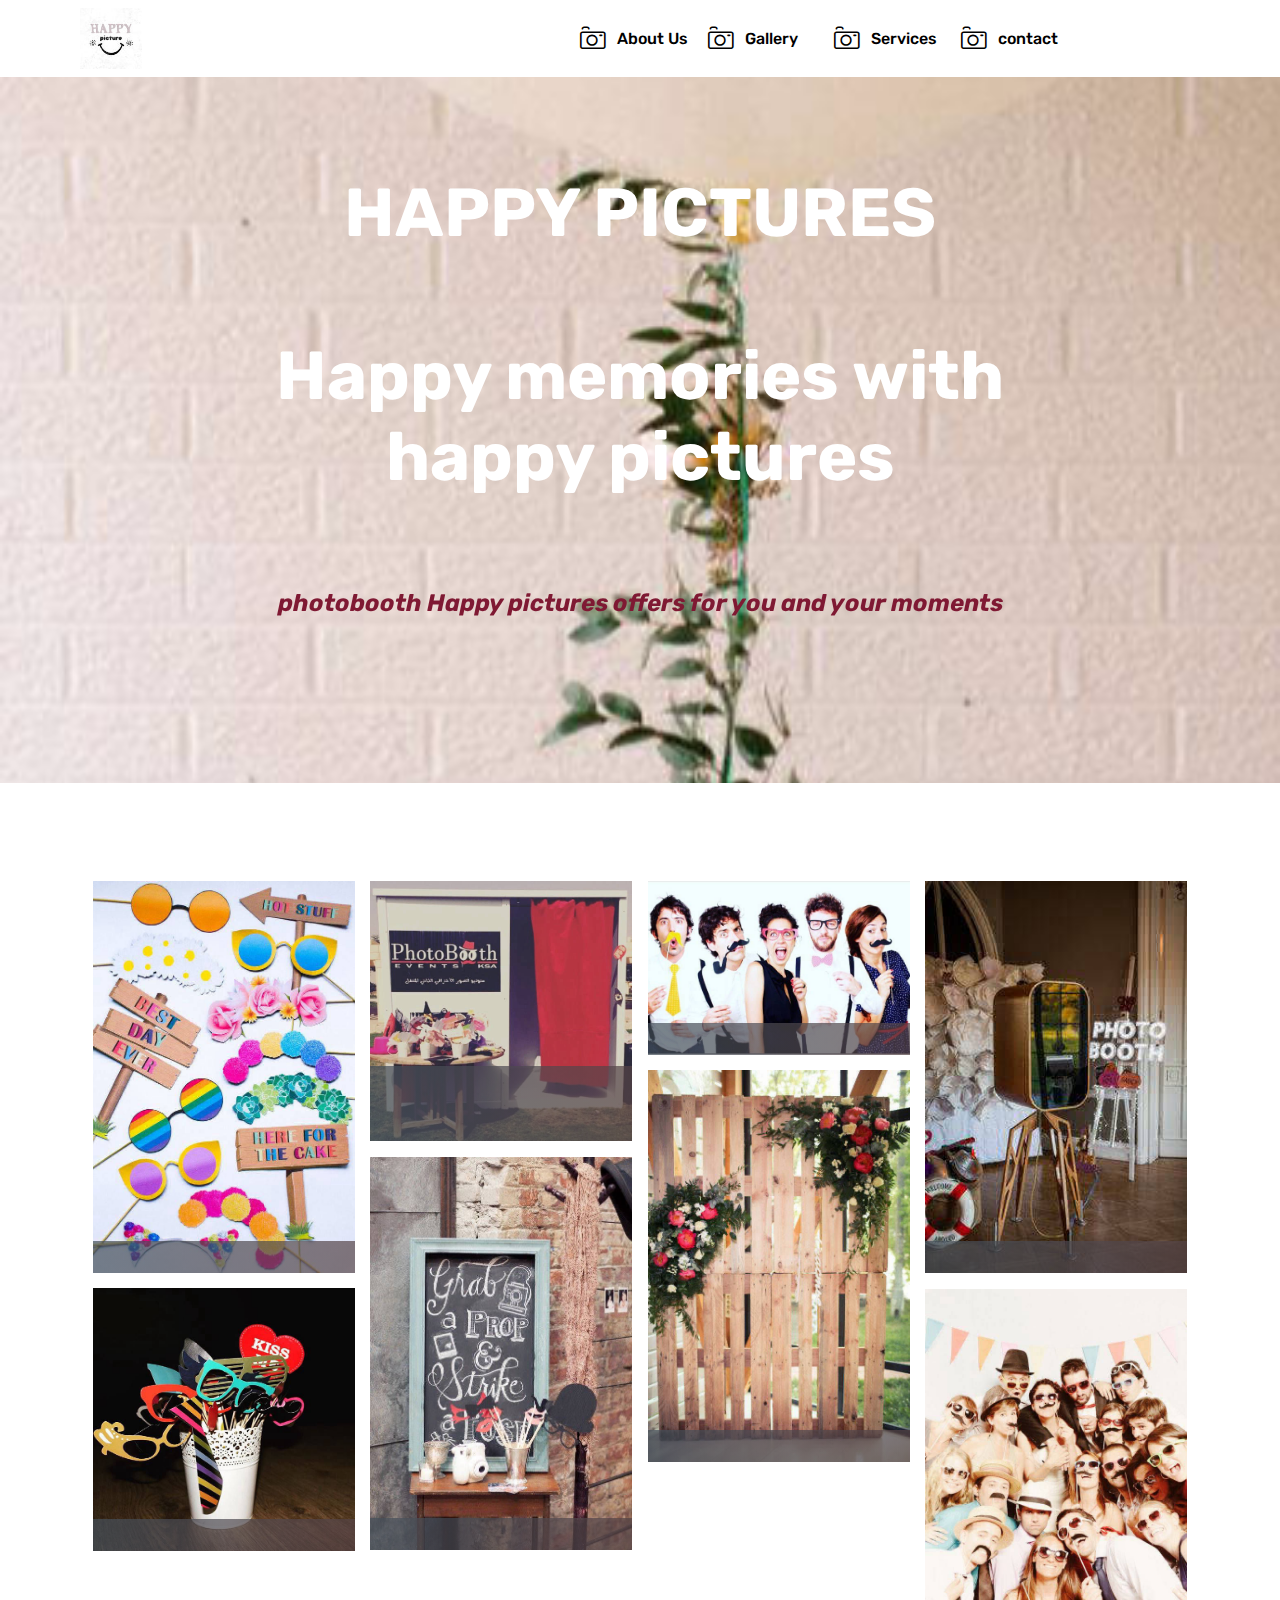
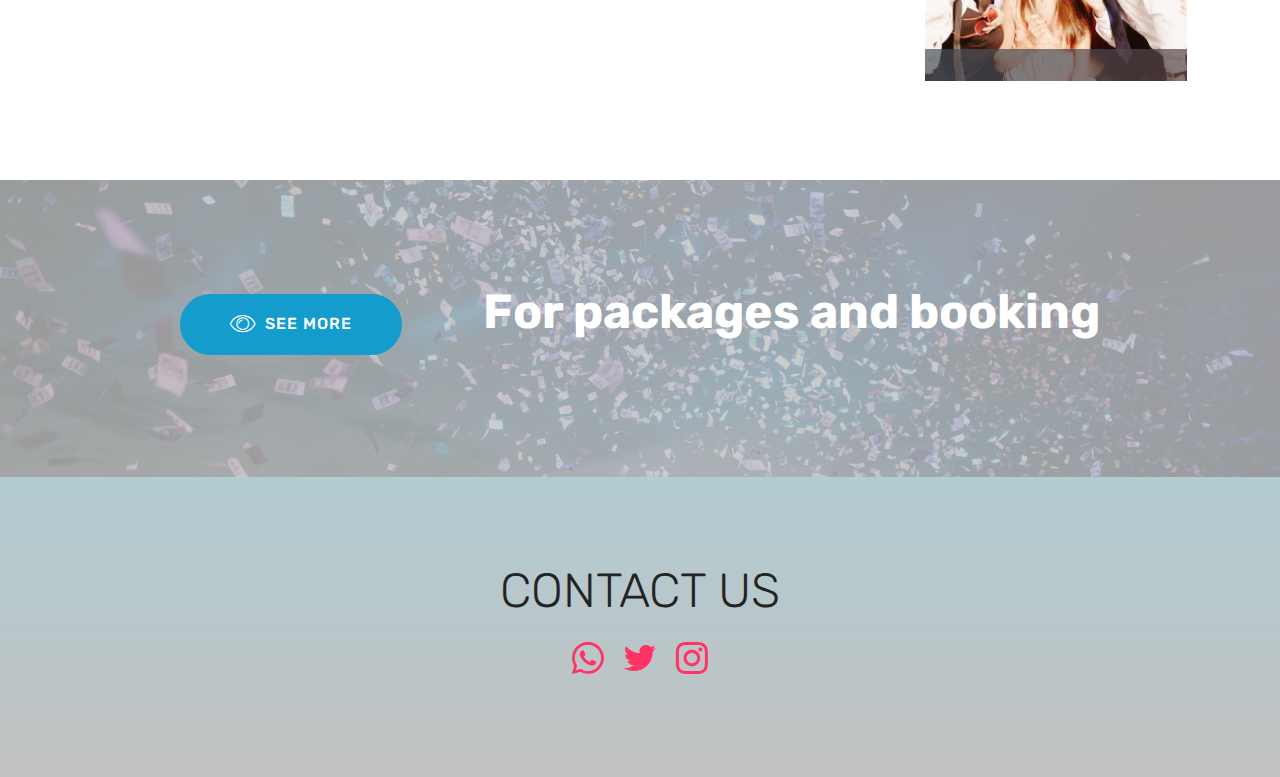
==== commit fc36719d: "create github pages" ====
--- a/index.html
+++ b/index.html
@@ -60,7 +60,7 @@
     </nav>
 </section>
 
-<section class="engine"><a href="https://mobirise.ws/l">free html web builder</a></section><section class="header1 cid-qPba3IWXLQ mbr-parallax-background" id="header1-i">
+<section class="engine"><a href="https://mobirise.ws/c">best free website maker</a></section><section class="header1 cid-qPba3IWXLQ mbr-parallax-background" id="header1-i">
 
     
 
@@ -99,12 +99,10 @@
     <div class="container">
         <div class="row main justify-content-center">
             <div class="media-container-column col-12 col-lg-3 col-md-4">
-                <div class="mbr-section-btn align-left py-4">
-                    <a class="btn btn-primary display-4" href="https://mobirise.com">
+                <div class="mbr-section-btn align-left py-4"><a class="btn btn-primary display-4" href="page1.html" target="_blank">
                     <span class="mbri-preview mbr-iconfont"></span>
                     SEE MORE
-                    </a>
-                </div>
+                    </a></div>
             </div>
             <div class="media-container-column title col-12 col-lg-7 col-md-6">
                 <h2 class="align-right mbr-bold mbr-white pb-3 mbr-fonts-style display-2">For packages and booking</h2>
@@ -131,8 +129,8 @@
                     <a href="https://www.facebook.com/pages/Mobirise/1616226671953247" target="_blank">
                         <span class="px-2 mbr-iconfont mbr-iconfont-social socicon-twitter socicon"></span>
                     </a>
-                    <a href="https://instagram.com/mobirise" target="_blank">
-                        <span class="px-2 socicon-instagram socicon mbr-iconfont mbr-iconfont-social"></span>
+                    <a href="https://instagram.com/happy_pic2017" target="_blank">
+                        <span class="px-2 mbr-iconfont mbr-iconfont-social socicon-instagram socicon"></span>
                     </a>
                     <a href="https://www.youtube.com/c/mobirise" target="_blank">
                         
--- a/assets/mobirise/css/mbr-additional.css
+++ b/assets/mobirise/css/mbr-additional.css
@@ -1848,7 +1848,7 @@
 .cid-qPbipQV6rw {
   padding-top: 90px;
   padding-bottom: 90px;
-  background: linear-gradient(0deg, #7fdbfd, #efefef);
+  background: linear-gradient(0deg, #c1c1c1, #b2ccd2);
 }
 .cid-qPbipQV6rw .mbr-iconfont-social {
   font-size: 32px;
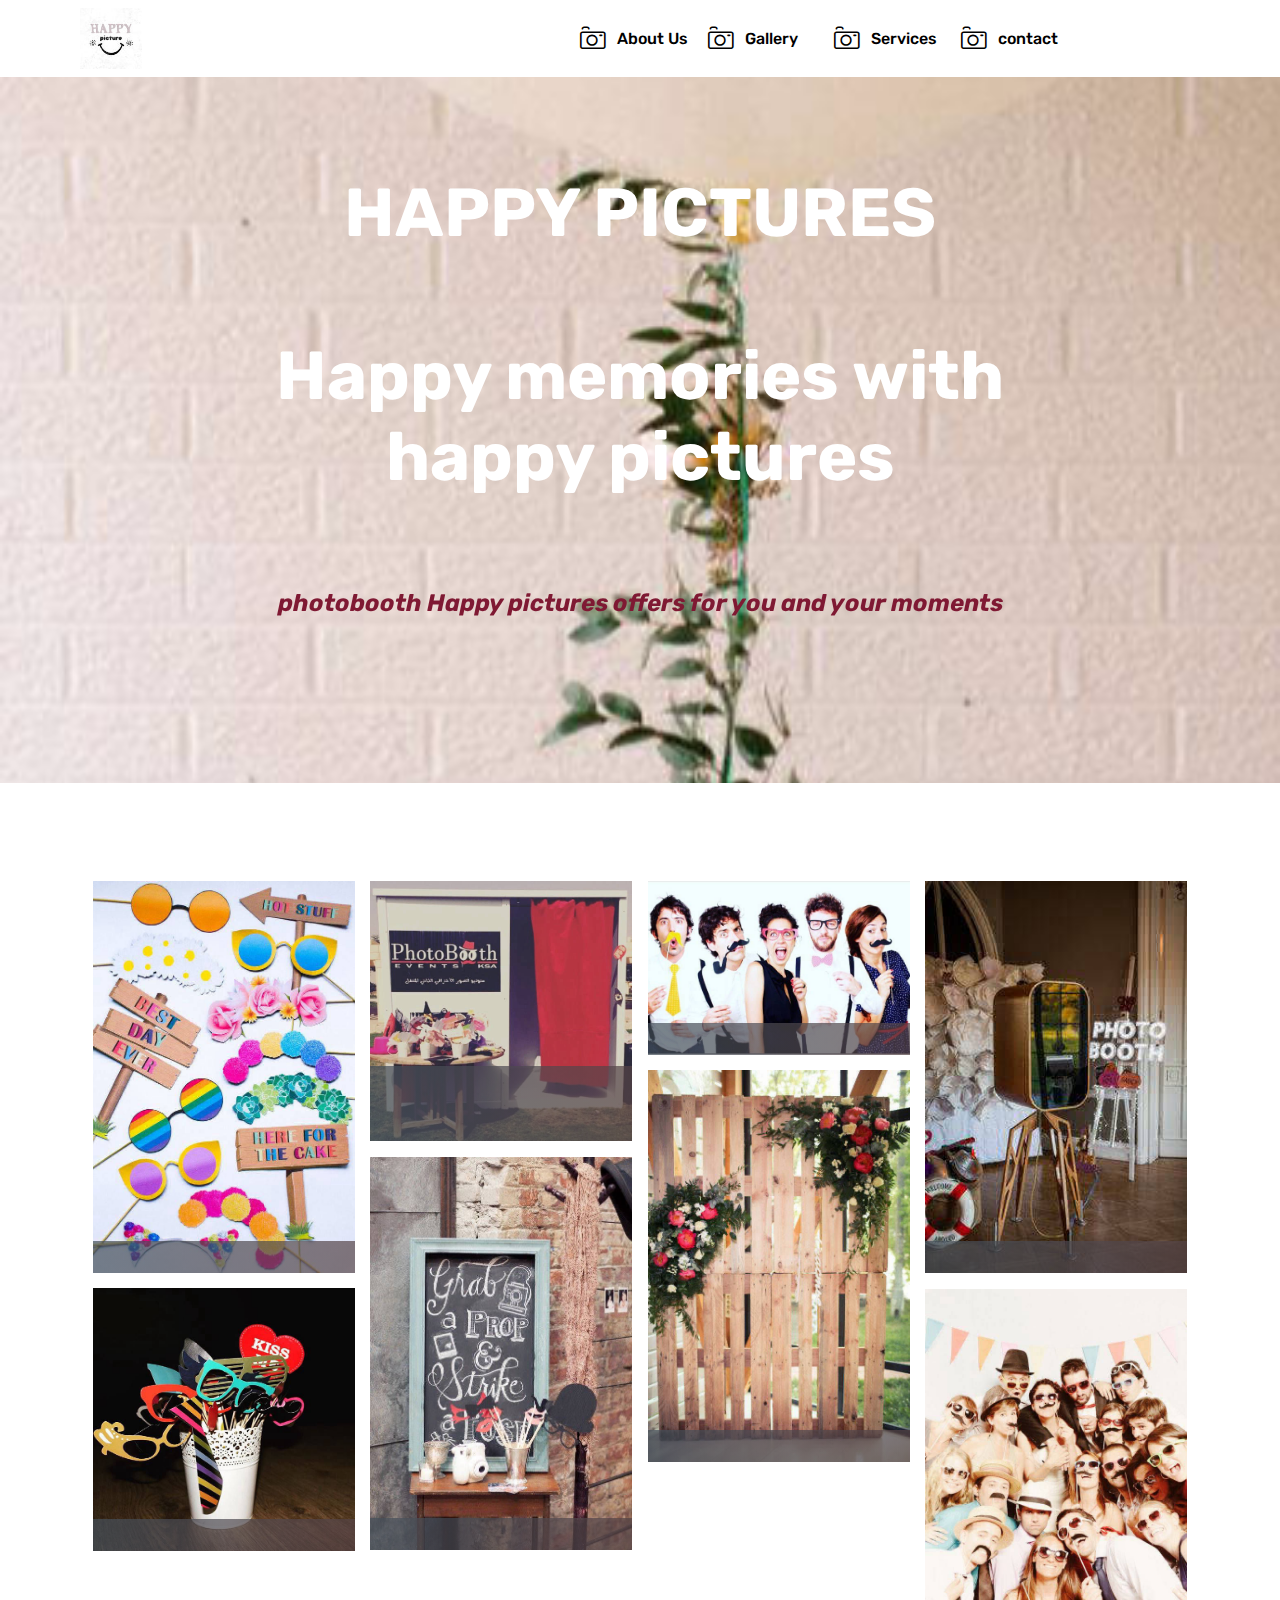
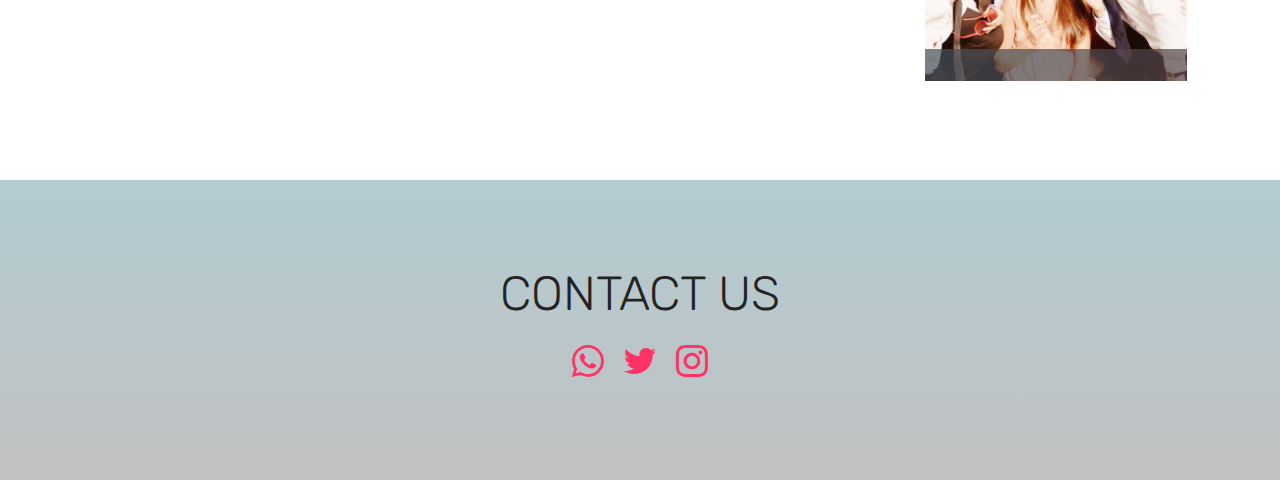
==== commit 66ed781d: "create github pages" ====
--- a/index.html
+++ b/index.html
@@ -60,7 +60,7 @@
     </nav>
 </section>
 
-<section class="engine"><a href="https://mobirise.ws/c">best free website maker</a></section><section class="header1 cid-qPba3IWXLQ mbr-parallax-background" id="header1-i">
+<section class="engine"><a href="https://mobirise.ws/g">create free website</a></section><section class="header1 cid-qPba3IWXLQ mbr-parallax-background" id="header1-i">
 
     
 
@@ -87,29 +87,6 @@
         <div><!-- Filter --><!-- Gallery --><div class="mbr-gallery-row"><div class="mbr-gallery-layout-default"><div><div><div class="mbr-gallery-item mbr-gallery-item--p1" data-video-url="false" data-tags="Awesome"><div href="#lb-gallery1-o" data-slide-to="0" data-toggle="modal"><img src="assets/images/6-564x845-564x845.jpg" alt=""><span class="icon-focus"></span><span class="mbr-gallery-title mbr-fonts-style display-7"></span></div></div><div class="mbr-gallery-item mbr-gallery-item--p1" data-video-url="false" data-tags="Responsive"><div href="#lb-gallery1-o" data-slide-to="1" data-toggle="modal"><img src="assets/images/4-640x637-640x637.jpg" alt=""><span class="icon-focus"></span><span class="mbr-gallery-title mbr-fonts-style display-7"><br><br></span></div></div><div class="mbr-gallery-item mbr-gallery-item--p1" data-video-url="false" data-tags="Creative"><div href="#lb-gallery1-o" data-slide-to="2" data-toggle="modal"><img src="assets/images/3-629x418-629x418.jpg" alt=""><span class="icon-focus"></span><span class="mbr-gallery-title mbr-fonts-style display-7"></span></div></div><div class="mbr-gallery-item mbr-gallery-item--p1" data-video-url="false" data-tags="Animated"><div href="#lb-gallery1-o" data-slide-to="3" data-toggle="modal"><img src="assets/images/1-236x354-236x354.jpg" alt=""><span class="icon-focus"></span><span class="mbr-gallery-title mbr-fonts-style display-7"></span></div></div><div class="mbr-gallery-item mbr-gallery-item--p1" data-video-url="false" data-tags="Awesome"><div href="#lb-gallery1-o" data-slide-to="4" data-toggle="modal"><img src="assets/images/55463e5149c5e3379489fab01e3fb1b9-564x846-564x846.jpg" alt=""><span class="icon-focus"></span><span class="mbr-gallery-title mbr-fonts-style display-7"></span></div></div><div class="mbr-gallery-item mbr-gallery-item--p1" data-video-url="false" data-tags="Awesome"><div href="#lb-gallery1-o" data-slide-to="5" data-toggle="modal"><img src="assets/images/4-533x800-533x800.jpg" alt=""><span class="icon-focus"></span><span class="mbr-gallery-title mbr-fonts-style display-7"></span></div></div><div class="mbr-gallery-item mbr-gallery-item--p1" data-video-url="false" data-tags="Responsive"><div href="#lb-gallery1-o" data-slide-to="6" data-toggle="modal"><img src="assets/images/1-636x639-636x639.jpg" alt=""><span class="icon-focus"></span><span class="mbr-gallery-title mbr-fonts-style display-7"></span></div></div><div class="mbr-gallery-item mbr-gallery-item--p1" data-video-url="false" data-tags="Animated"><div href="#lb-gallery1-o" data-slide-to="7" data-toggle="modal"><img src="assets/images/7-564x846-564x846.jpg" alt=""><span class="icon-focus"></span><span class="mbr-gallery-title mbr-fonts-style display-7"></span></div></div></div></div><div class="clearfix"></div></div></div><!-- Lightbox --><div data-app-prevent-settings="" class="mbr-slider modal fade carousel slide" tabindex="-1" data-keyboard="true" data-interval="false" id="lb-gallery1-o"><div class="modal-dialog"><div class="modal-content"><div class="modal-body"><div class="carousel-inner"><div class="carousel-item"><img src="assets/images/6-564x845.jpg" alt=""></div><div class="carousel-item"><img src="assets/images/4-640x637.jpg" alt=""></div><div class="carousel-item"><img src="assets/images/3-629x418.jpg" alt=""></div><div class="carousel-item"><img src="assets/images/1-236x354.jpg" alt=""></div><div class="carousel-item"><img src="assets/images/55463e5149c5e3379489fab01e3fb1b9-564x846.jpg" alt=""></div><div class="carousel-item"><img src="assets/images/4-533x800.jpg" alt=""></div><div class="carousel-item"><img src="assets/images/1-636x639.jpg" alt=""></div><div class="carousel-item active"><img src="assets/images/7-564x846.jpg" alt=""></div></div><a class="carousel-control carousel-control-prev" role="button" data-slide="prev" href="#lb-gallery1-o"><span class="mbri-left mbr-iconfont" aria-hidden="true"></span><span class="sr-only">Previous</span></a><a class="carousel-control carousel-control-next" role="button" data-slide="next" href="#lb-gallery1-o"><span class="mbri-right mbr-iconfont" aria-hidden="true"></span><span class="sr-only">Next</span></a><a class="close" href="#" role="button" data-dismiss="modal"><span class="sr-only">Close</span></a></div></div></div></div></div>
     </div>
 
-</section>
-
-<section class="mbr-section info2 cid-qPbgPvZuZn" id="info2-p">
-
-    
-
-    <div class="mbr-overlay" style="opacity: 0.8; background-color: rgb(193, 193, 193);">
-    </div>
-
-    <div class="container">
-        <div class="row main justify-content-center">
-            <div class="media-container-column col-12 col-lg-3 col-md-4">
-                <div class="mbr-section-btn align-left py-4"><a class="btn btn-primary display-4" href="page1.html" target="_blank">
-                    <span class="mbri-preview mbr-iconfont"></span>
-                    SEE MORE
-                    </a></div>
-            </div>
-            <div class="media-container-column title col-12 col-lg-7 col-md-6">
-                <h2 class="align-right mbr-bold mbr-white pb-3 mbr-fonts-style display-2">For packages and booking</h2>
-                <h3 class="mbr-section-subtitle align-right mbr-light mbr-white mbr-fonts-style display-5"></h3>
-            </div>
-        </div>
-    </div>
 </section>
 
 <section class="cid-qPbipQV6rw" id="social-buttons2-q">
--- a/assets/mobirise/css/mbr-additional.css
+++ b/assets/mobirise/css/mbr-additional.css
@@ -1837,14 +1837,6 @@
   -webkit-transition: 0.2s background ease-in-out;
   transition: 0.2s background ease-in-out;
 }
-.cid-qPbgPvZuZn {
-  padding-top: 90px;
-  padding-bottom: 90px;
-  background-image: url("../../../assets/images/mbr-1618x1080.jpg");
-}
-.cid-qPbgPvZuZn .btn {
-  margin: 0 0 .5rem 0;
-}
 .cid-qPbipQV6rw {
   padding-top: 90px;
   padding-bottom: 90px;
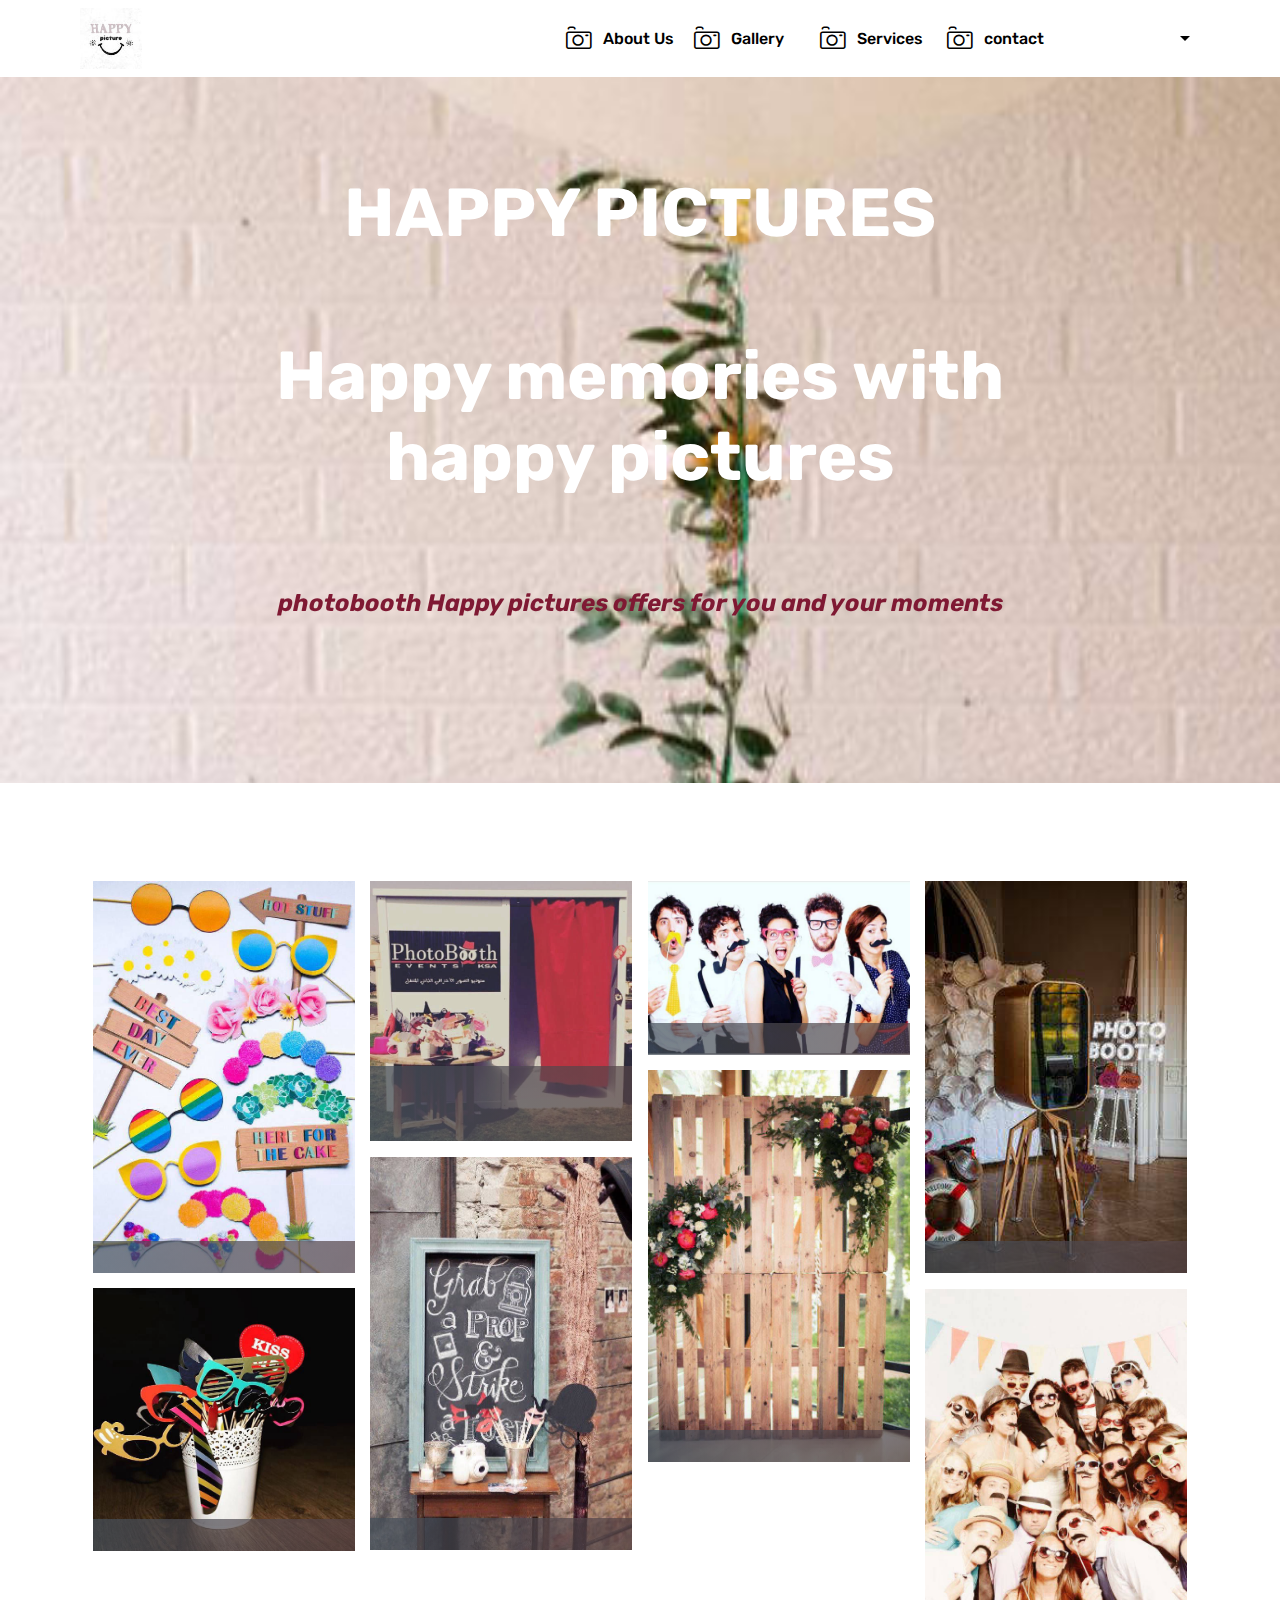
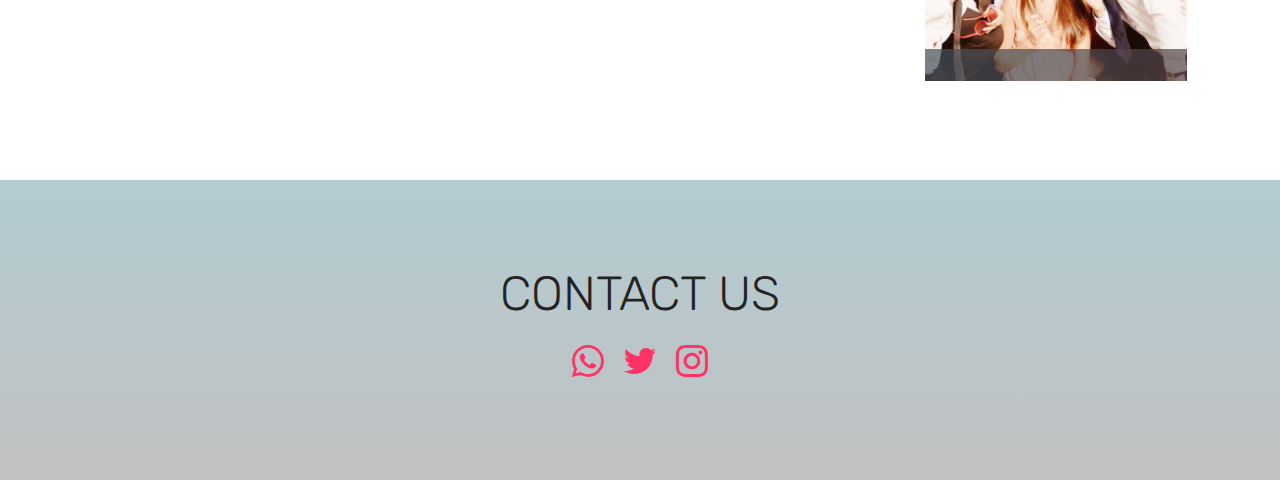
==== commit b009764e: "create github pages" ====
--- a/index.html
+++ b/index.html
@@ -54,13 +54,13 @@
                 </li>
                 <li class="nav-item">
                     <a class="nav-link link text-black display-4" href="index.html#gallery1-o"><span class="mbrib-camera mbr-iconfont mbr-iconfont-btn"></span>Gallery &nbsp; &nbsp;</a>
-                </li><li class="nav-item"><a class="nav-link link text-black display-4" href="page1.html" target="_blank"><span class="mbrib-camera mbr-iconfont mbr-iconfont-btn"></span>Services&nbsp;</a></li><li class="nav-item"><a class="nav-link link text-black display-4" href="index.html#social-buttons2-q"><span class="mbrib-camera mbr-iconfont mbr-iconfont-btn"></span>contact &nbsp; &nbsp; &nbsp; &nbsp; &nbsp; &nbsp; &nbsp; &nbsp; &nbsp; &nbsp; &nbsp; &nbsp; &nbsp; &nbsp; &nbsp; &nbsp;&nbsp;</a></li></ul>
+                </li><li class="nav-item"><a class="nav-link link text-black display-4" href="page1.html" target="_blank"><span class="mbrib-camera mbr-iconfont mbr-iconfont-btn"></span>Services&nbsp;</a></li><li class="nav-item dropdown open"><a class="nav-link link text-black dropdown-toggle display-4" href="index.html#social-buttons2-q" data-toggle="dropdown-submenu"><span class="mbrib-camera mbr-iconfont mbr-iconfont-btn"></span>contact &nbsp; &nbsp; &nbsp; &nbsp; &nbsp; &nbsp; &nbsp; &nbsp; &nbsp; &nbsp; &nbsp; &nbsp; &nbsp; &nbsp; &nbsp; &nbsp;&nbsp;</a><div class="dropdown-menu"><a class="text-black dropdown-item display-4" href="index.html#social-buttons2-q">New Item</a></div></li></ul>
             
         </div>
     </nav>
 </section>
 
-<section class="engine"><a href="https://mobirise.ws/g">create free website</a></section><section class="header1 cid-qPba3IWXLQ mbr-parallax-background" id="header1-i">
+<section class="engine"><a href="https://mobirise.ws/e">best web maker software</a></section><section class="header1 cid-qPba3IWXLQ mbr-parallax-background" id="header1-i">
 
     
 
